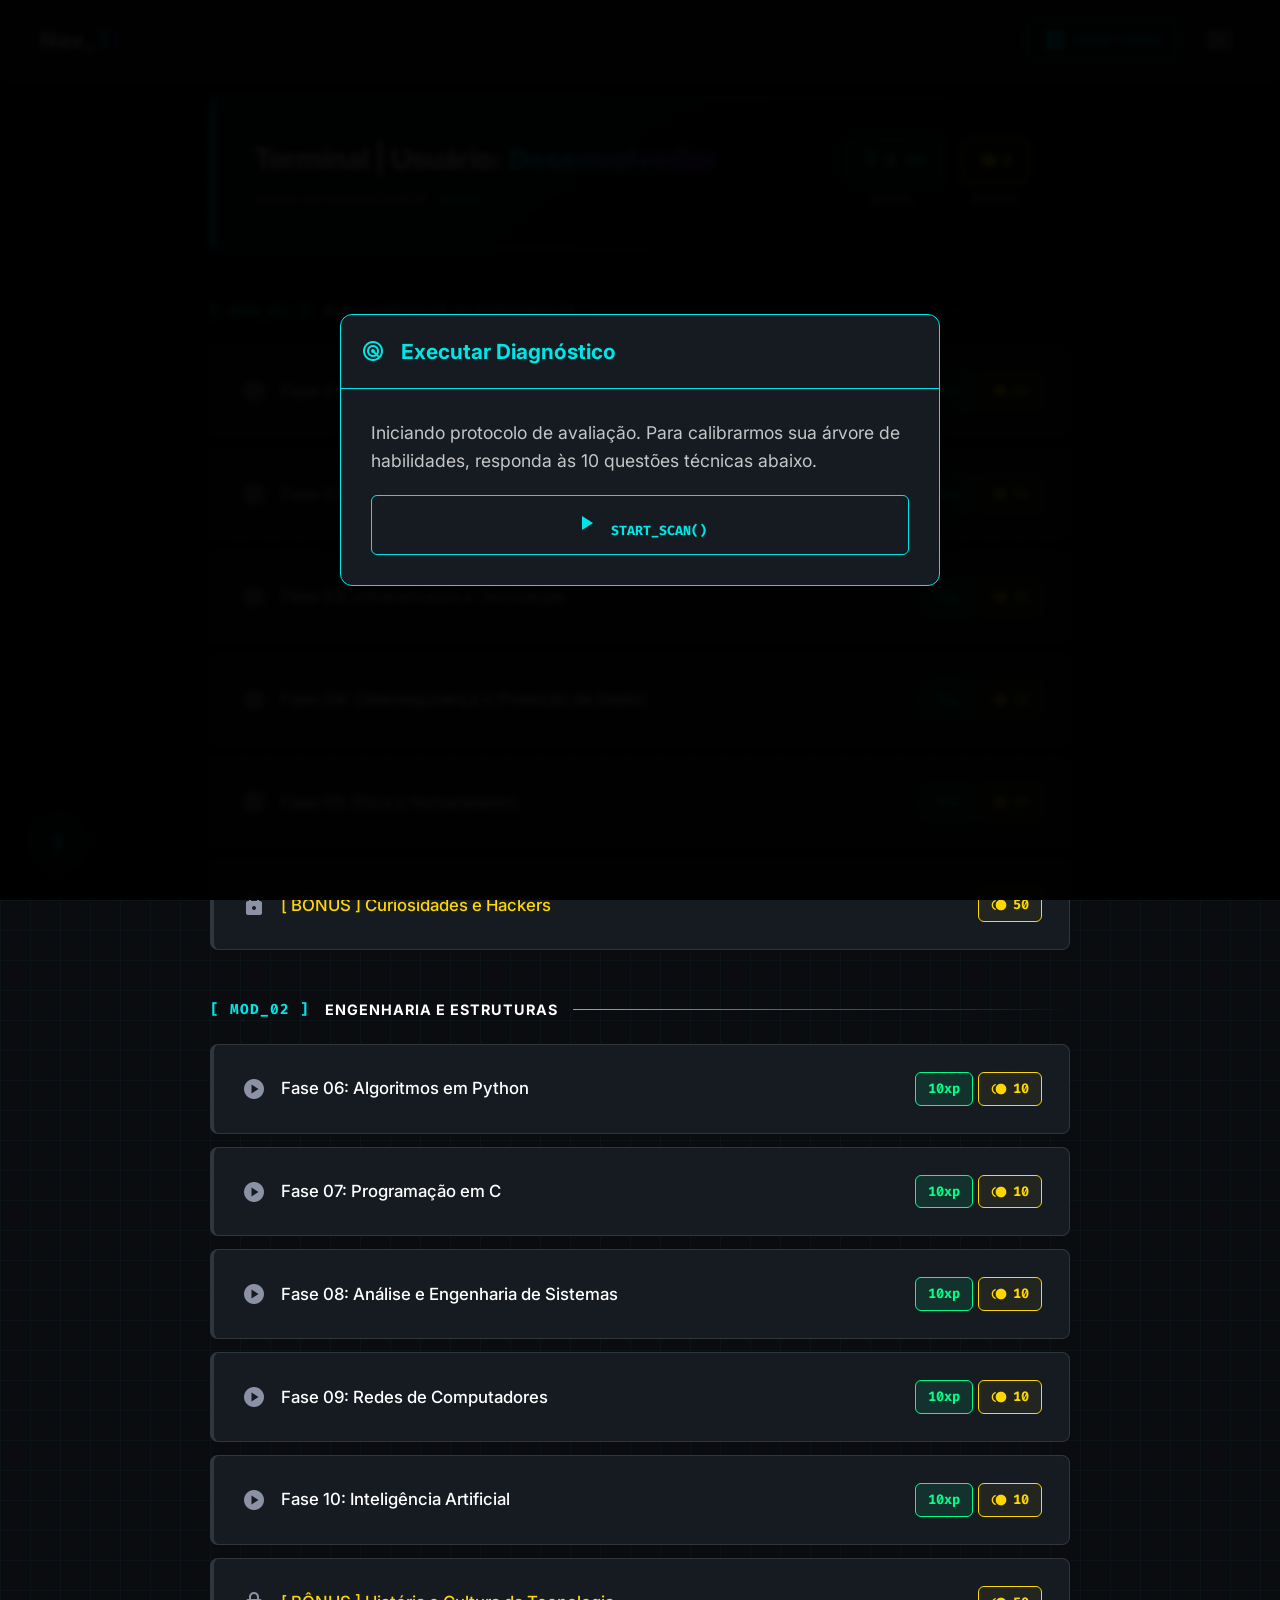
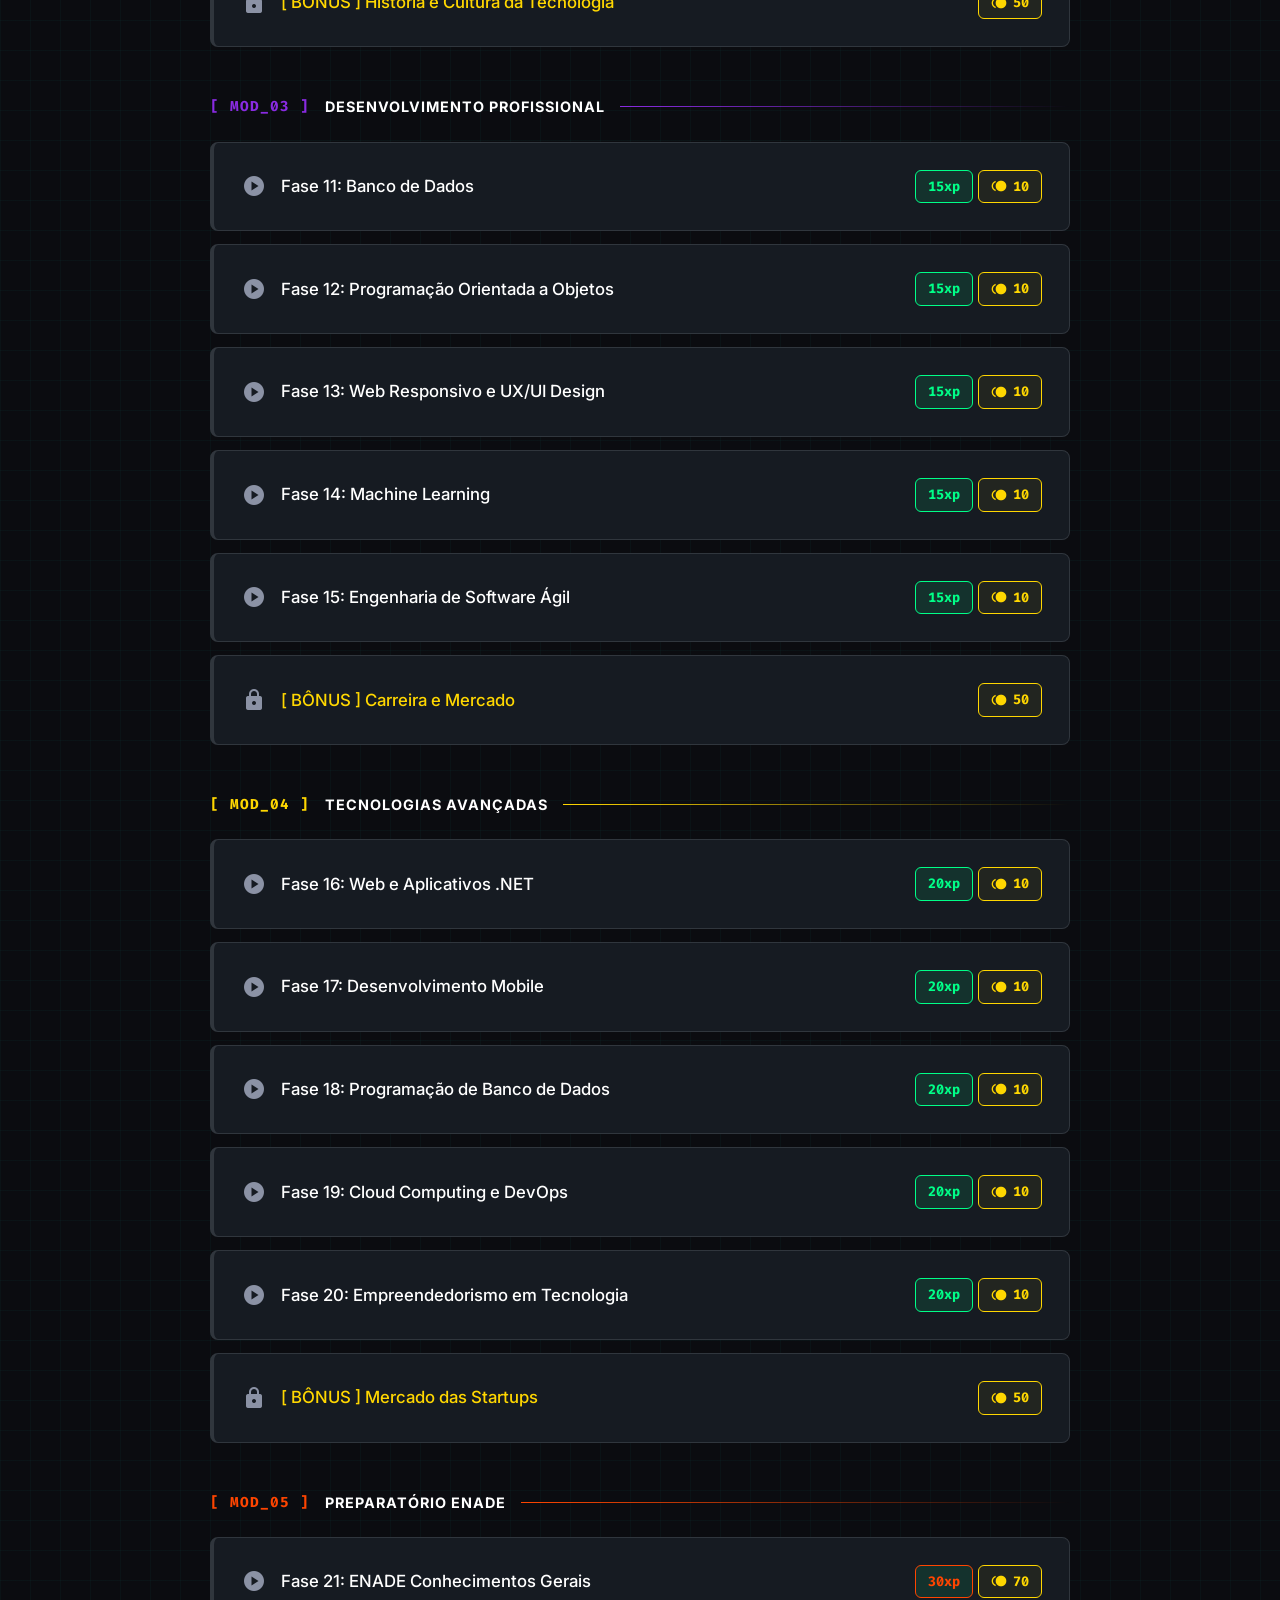
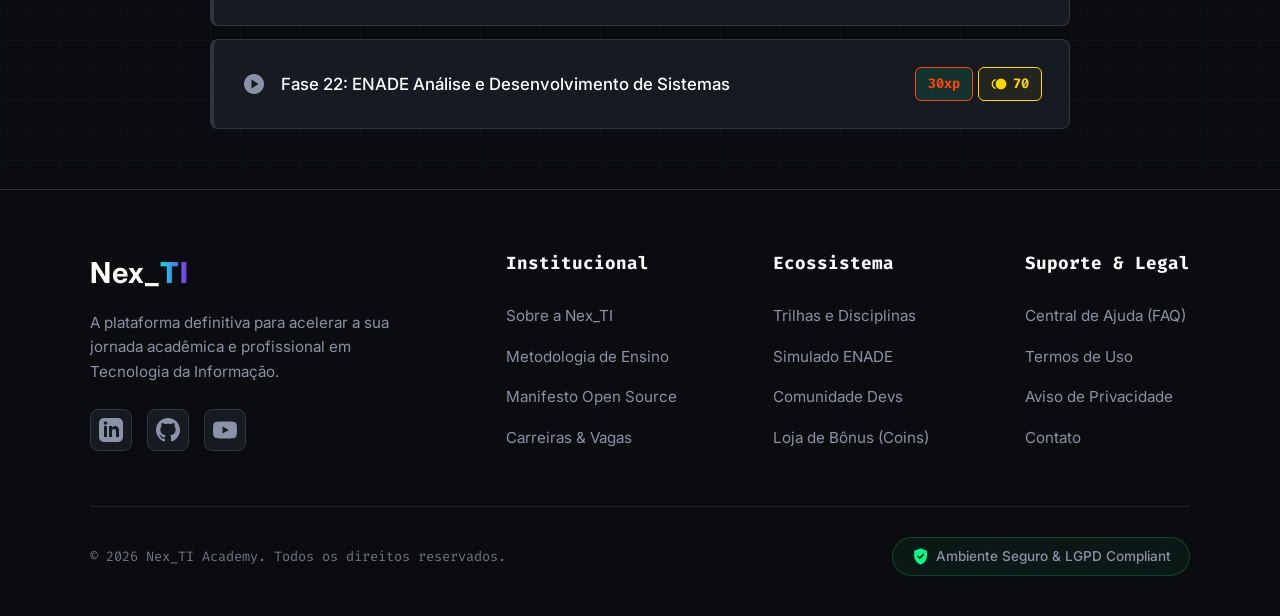
==== pages/dashboard/index.html @ da38afb9 "ui: substituir ícones genéricos por SVGs das marcas no rodapé" ====
<!DOCTYPE html>
<html lang="pt-BR">
<head>
    <meta charset="UTF-8">
    <meta name="viewport" content="width=device-width, initial-scale=1.0">
    <title>Nex_TI</title>
    
    <link rel="icon" type="image/svg+xml" href="data:image/svg+xml,<svg xmlns='http://www.w3.org/2000/svg' viewBox='0 0 24 24' fill='%2300e6e6'><path d='M9.4 16.6L4.8 12l4.6-4.6L8 6l-6 6 6 6 1.4-1.4zm5.2 0l4.6-4.6-4.6-4.6L16 6l6 6-6 6-1.4-1.4z'/></svg>">
    
    <link rel="preconnect" href="https://fonts.googleapis.com">
    <link rel="preconnect" href="https://fonts.gstatic.com" crossorigin>
    <link href="https://fonts.googleapis.com/css2?family=Fira+Code:wght@400;600&family=Inter:wght@400;500;700&display=swap" rel="stylesheet">
    <link href="https://fonts.googleapis.com/css2?family=Material+Symbols+Outlined:opsz,wght,FILL,GRAD@24,400,0,0" rel="stylesheet" />
    
    <link rel="stylesheet" href="../../assets/css/global.css">
    <link rel="stylesheet" href="style.css?v=8">
</head>
<body>

    <header role="banner">
        <div class="logo tech-font" onclick="window.scrollTo({top: 0, behavior: 'smooth'});" style="cursor: pointer;">
            <span style="color: #fff;">Nex_</span><span class="tech-text">TI</span>
        </div>
        <div class="header-right">
            <button class="btn-action tech-font flex-align" onclick="abrirModal('modalCriacao')">
                <span class="material-symbols-outlined">add_box</span> Criar Carta
            </button>
            <div class="hamburger-menu">
                <button class="hamburger-btn flex-align" onclick="toggleMenu()">
                    <span class="material-symbols-outlined" style="font-size: 2rem;">menu</span>
                </button>
                <div class="dropdown-content" id="dropdownMenu">
                    <div class="dropdown-header">
                        <div class="avatar tech-font flex-align">
                            <span class="material-symbols-outlined">terminal</span>
                        </div>
                        <div>
                            <div style="color: #fff; font-weight: bold;" id="menu-user-name">Aluno</div>
                            <div style="color: var(--alura-cyan); font-size: 0.8rem;" class="tech-font" id="menu-user-level">Rank: Pendente</div>
                        </div>
                    </div>
                    <a class="dropdown-item flex-align" onclick="refazerDiagnostico()">
                        <span class="material-symbols-outlined">radar</span> Refazer Diagnóstico
                    </a>
                    <a class="dropdown-item flex-align" onclick="mostrarProgresso()">
                        <span class="material-symbols-outlined">monitoring</span> Minhas Estatísticas
                    </a>
                    <a class="dropdown-item danger flex-align" onclick="resetarProgresso()">
                        <span class="material-symbols-outlined">warning</span> Formatar Sistema
                    </a>
                    <div class="dropdown-item mobile-a11y" style="cursor: default; flex-direction: column; align-items: flex-start; gap: 10px;">
                        <span class="flex-align" style="color: var(--alura-cyan); font-weight: bold;">
                            <span class="material-symbols-outlined">accessibility_new</span> Acessibilidade
                        </span>
                        <div style="display: flex; gap: 5px; width: 100%;">
                            <button class="btn-action tech-font flex-align-center" onclick="mudarZoom(-1)" style="flex: 1; padding: 6px;">A-</button>
                            <button class="btn-action tech-font flex-align-center" onclick="mudarZoom(1)" style="flex: 1; padding: 6px;">A+</button>
                            <button class="btn-action tech-font flex-align-center" onclick="toggleAltoContraste()" style="flex: 1; padding: 6px;" title="Alto Contraste">
                                <span class="material-symbols-outlined" style="font-size: 1.2rem;">contrast</span>
                            </button>
                        </div>
                    </div>
                    <a class="dropdown-item flex-align" onclick="deslogar()">
                        <span class="material-symbols-outlined">logout</span> Logout
                    </a>
                </div>
            </div>
        </div>
    </header>

    <main class="container" role="main" aria-label="Dashboard Principal">
        
        <section class="dashboard-header" aria-labelledby="header-user-name">
            <div class="welcome-text">
                <h1>Terminal | Usuário: <span class="tech-text" id="header-user-name">Aluno</span></h1>
                <p>Status da missão ENADE: <span style="color: var(--alura-green);">Online</span></p>
            </div>
            <div class="xp-wrapper" style="display: flex; gap: 20px; align-items: center;">
                <div style="display: flex; flex-direction: column; align-items: center;">
                    <span class="xp-badge tech-font flex-align" id="xp-display" style="font-size: 1rem; padding: 8px 15px; margin: 0;">
                        <span class="material-symbols-outlined" style="font-size: 1.2rem;">military_tech</span> 0 XP
                    </span>
                    <span style="font-size: 0.75rem; letter-spacing: 1.5px; margin-top: 6px; color: #8b92a5; font-weight: bold; text-transform: uppercase;">Nível</span>
                </div>
                <div style="display: flex; flex-direction: column; align-items: center;">
                    <span class="xp-badge tech-font flex-align" id="coin-display" style="font-size: 1rem; padding: 8px 15px; margin: 0; border-color: #ffd700; color: #ffd700; background-color: rgba(255, 215, 0, 0.05);">
                        <span class="material-symbols-outlined" style="font-size: 1.2rem;">toll</span> 0
                    </span>
                    <span style="font-size: 0.75rem; letter-spacing: 1.5px; margin-top: 6px; color: #8b92a5; font-weight: bold; text-transform: uppercase;">Coins</span>
                </div>
            </div>
        </section>

        <div class="main-content">
            <nav class="left-panel" aria-label="Trilhas de Aprendizagem">
                
                <div class="dia-header mod-01"><span class="tech-font">[ Mod_01 ]</span> Fundamentos Algorítmicos<div class="dia-line"></div></div>
                <div class="aula-item" id="menu-fase1" onclick="carregarAula('fase1', 'Lógica com Python', this)"><span class="icon-status material-symbols-outlined">check_circle</span><span class="aula-title">Fase 01: Lógica com Python</span><div style="display: flex; gap: 5px; margin-left: auto;"><span class="xp-badge tech-font">5xp</span><span class="xp-badge tech-font flex-align" style="border-color: #ffd700; color: #ffd700; background: rgba(255, 215, 0, 0.05);"><span class="material-symbols-outlined" style="font-size: 1rem;">toll</span> 10</span></div></div>
                <div class="aula-item" id="menu-fase2" onclick="carregarAula('fase2', 'Matemática e Estatística', this)"><span class="icon-status material-symbols-outlined">play_circle</span><span class="aula-title">Fase 02: Matemática e Estatística</span><div style="display: flex; gap: 5px; margin-left: auto;"><span class="xp-badge tech-font">5xp</span><span class="xp-badge tech-font flex-align" style="border-color: #ffd700; color: #ffd700; background: rgba(255, 215, 0, 0.05);"><span class="material-symbols-outlined" style="font-size: 1rem;">toll</span> 10</span></div></div>
                <div class="aula-item" id="menu-fase3" onclick="carregarAula('fase3', 'Infraestrutura e Tecnologia da Informação', this)"><span class="icon-status material-symbols-outlined">play_circle</span><span class="aula-title">Fase 03: Infraestrutura e Tecnologia</span><div style="display: flex; gap: 5px; margin-left: auto;"><span class="xp-badge tech-font">5xp</span><span class="xp-badge tech-font flex-align" style="border-color: #ffd700; color: #ffd700; background: rgba(255, 215, 0, 0.05);"><span class="material-symbols-outlined" style="font-size: 1rem;">toll</span> 10</span></div></div>
                <div class="aula-item" id="menu-fase4" onclick="carregarAula('fase4', 'Cibersegurança e Proteção de Dados', this)"><span class="icon-status material-symbols-outlined">play_circle</span><span class="aula-title">Fase 04: Cibersegurança e Proteção de Dados</span><div style="display: flex; gap: 5px; margin-left: auto;"><span class="xp-badge tech-font">5xp</span><span class="xp-badge tech-font flex-align" style="border-color: #ffd700; color: #ffd700; background: rgba(255, 215, 0, 0.05);"><span class="material-symbols-outlined" style="font-size: 1rem;">toll</span> 10</span></div></div>
                <div class="aula-item" id="menu-fase5" onclick="carregarAula('fase5', 'Ética e Humanidades', this)"><span class="icon-status material-symbols-outlined">play_circle</span><span class="aula-title">Fase 05: Ética e Humanidades</span><div style="display: flex; gap: 5px; margin-left: auto;"><span class="xp-badge tech-font">5xp</span><span class="xp-badge tech-font flex-align" style="border-color: #ffd700; color: #ffd700; background: rgba(255, 215, 0, 0.05);"><span class="material-symbols-outlined" style="font-size: 1rem;">toll</span> 10</span></div></div>
                <div class="aula-item" id="menu-bonus1" onclick="tentarAbrirBonus('bonus1', 50, 'Curiosidades e Hackers', this)"><span class="icon-status material-symbols-outlined" id="icon-bonus1">lock</span><span class="aula-title" style="color: #ffd700;">[ BÔNUS ] Curiosidades e Hackers</span><div style="margin-left: auto;"><span class="xp-badge tech-font flex-align" id="price-bonus1" style="border-color: #ffd700; color: #ffd700; background: rgba(255, 215, 0, 0.05);"><span class="material-symbols-outlined" style="font-size: 1rem;">toll</span> 50</span></div></div>

                <div class="dia-header mod-02"><span class="tech-font">[ Mod_02 ]</span> Engenharia e Estruturas<div class="dia-line"></div></div>
                <div class="aula-item" id="menu-fase6" onclick="carregarAula('fase6', 'Algoritmos em Python', this)"><span class="icon-status material-symbols-outlined">play_circle</span><span class="aula-title">Fase 06: Algoritmos em Python</span><div style="display: flex; gap: 5px; margin-left: auto;"><span class="xp-badge tech-font">10xp</span><span class="xp-badge tech-font flex-align" style="border-color: #ffd700; color: #ffd700; background: rgba(255, 215, 0, 0.05);"><span class="material-symbols-outlined" style="font-size: 1rem;">toll</span> 10</span></div></div>
                <div class="aula-item" id="menu-fase7" onclick="carregarAula('fase7', 'Programação em C', this)"><span class="icon-status material-symbols-outlined">play_circle</span><span class="aula-title">Fase 07: Programação em C</span><div style="display: flex; gap: 5px; margin-left: auto;"><span class="xp-badge tech-font">10xp</span><span class="xp-badge tech-font flex-align" style="border-color: #ffd700; color: #ffd700; background: rgba(255, 215, 0, 0.05);"><span class="material-symbols-outlined" style="font-size: 1rem;">toll</span> 10</span></div></div>
                <div class="aula-item" id="menu-fase8" onclick="carregarAula('fase8', 'Análise e Engenharia de Sistemas', this)"><span class="icon-status material-symbols-outlined">play_circle</span><span class="aula-title">Fase 08: Análise e Engenharia de Sistemas</span><div style="display: flex; gap: 5px; margin-left: auto;"><span class="xp-badge tech-font">10xp</span><span class="xp-badge tech-font flex-align" style="border-color: #ffd700; color: #ffd700; background: rgba(255, 215, 0, 0.05);"><span class="material-symbols-outlined" style="font-size: 1rem;">toll</span> 10</span></div></div>
                <div class="aula-item" id="menu-fase9" onclick="carregarAula('fase9', 'Redes e Sistemas Distribuídos', this)"><span class="icon-status material-symbols-outlined">play_circle</span><span class="aula-title">Fase 09: Redes de Computadores</span><div style="display: flex; gap: 5px; margin-left: auto;"><span class="xp-badge tech-font">10xp</span><span class="xp-badge tech-font flex-align" style="border-color: #ffd700; color: #ffd700; background: rgba(255, 215, 0, 0.05);"><span class="material-symbols-outlined" style="font-size: 1rem;">toll</span> 10</span></div></div>
                <div class="aula-item" id="menu-fase10" onclick="carregarAula('fase10', 'Inteligência Artificial', this)"><span class="icon-status material-symbols-outlined">play_circle</span><span class="aula-title">Fase 10: Inteligência Artificial</span><div style="display: flex; gap: 5px; margin-left: auto;"><span class="xp-badge tech-font">10xp</span><span class="xp-badge tech-font flex-align" style="border-color: #ffd700; color: #ffd700; background: rgba(255, 215, 0, 0.05);"><span class="material-symbols-outlined" style="font-size: 1rem;">toll</span> 10</span></div></div>
                <div class="aula-item" id="menu-bonus2" onclick="tentarAbrirBonus('bonus2', 50, 'História e Cultura da Tecnologia', this)"><span class="icon-status material-symbols-outlined" id="icon-bonus2">lock</span><span class="aula-title" style="color: #ffd700;">[ BÔNUS ] História e Cultura da Tecnologia</span><div style="margin-left: auto;"><span class="xp-badge tech-font flex-align" id="price-bonus2" style="border-color: #ffd700; color: #ffd700; background: rgba(255, 215, 0, 0.05);"><span class="material-symbols-outlined" style="font-size: 1rem;">toll</span> 50</span></div></div>

                <div class="dia-header mod-03"><span class="tech-font">[ Mod_03 ]</span> Desenvolvimento Profissional<div class="dia-line"></div></div>
                <div class="aula-item" id="menu-fase11" onclick="carregarAula('fase11', 'Banco de Dados e NoSQL', this)"><span class="icon-status material-symbols-outlined">play_circle</span><span class="aula-title">Fase 11: Banco de Dados</span><div style="display: flex; gap: 5px; margin-left: auto;"><span class="xp-badge tech-font">15xp</span><span class="xp-badge tech-font flex-align" style="border-color: #ffd700; color: #ffd700; background: rgba(255, 215, 0, 0.05);"><span class="material-symbols-outlined" style="font-size: 1rem;">toll</span> 10</span></div></div>
                <div class="aula-item" id="menu-fase12" onclick="carregarAula('fase12', 'Programação Orientada a Objetos com C#', this)"><span class="icon-status material-symbols-outlined">play_circle</span><span class="aula-title">Fase 12: Programação Orientada a Objetos</span><div style="display: flex; gap: 5px; margin-left: auto;"><span class="xp-badge tech-font">15xp</span><span class="xp-badge tech-font flex-align" style="border-color: #ffd700; color: #ffd700; background: rgba(255, 215, 0, 0.05);"><span class="material-symbols-outlined" style="font-size: 1rem;">toll</span> 10</span></div></div>
                <div class="aula-item" id="menu-fase13" onclick="carregarAula('fase13', 'Web Responsivo e UX/UI Design', this)"><span class="icon-status material-symbols-outlined">play_circle</span><span class="aula-title">Fase 13: Web Responsivo e UX/UI Design</span><div style="display: flex; gap: 5px; margin-left: auto;"><span class="xp-badge tech-font">15xp</span><span class="xp-badge tech-font flex-align" style="border-color: #ffd700; color: #ffd700; background: rgba(255, 215, 0, 0.05);"><span class="material-symbols-outlined" style="font-size: 1rem;">toll</span> 10</span></div></div>
                <div class="aula-item" id="menu-fase14" onclick="carregarAula('fase14', 'Aprendizado de Máquina (Machine Learning)', this)"><span class="icon-status material-symbols-outlined">play_circle</span><span class="aula-title">Fase 14: Machine Learning</span><div style="display: flex; gap: 5px; margin-left: auto;"><span class="xp-badge tech-font">15xp</span><span class="xp-badge tech-font flex-align" style="border-color: #ffd700; color: #ffd700; background: rgba(255, 215, 0, 0.05);"><span class="material-symbols-outlined" style="font-size: 1rem;">toll</span> 10</span></div></div>
                <div class="aula-item" id="menu-fase15" onclick="carregarAula('fase15', 'Engenharia de Software Ágil', this)"><span class="icon-status material-symbols-outlined">play_circle</span><span class="aula-title">Fase 15: Engenharia de Software Ágil</span><div style="display: flex; gap: 5px; margin-left: auto;"><span class="xp-badge tech-font">15xp</span><span class="xp-badge tech-font flex-align" style="border-color: #ffd700; color: #ffd700; background: rgba(255, 215, 0, 0.05);"><span class="material-symbols-outlined" style="font-size: 1rem;">toll</span> 10</span></div></div>
                <div class="aula-item" id="menu-bonus3" onclick="tentarAbrirBonus('bonus3', 50, 'Carreira e Mercado', this)"><span class="icon-status material-symbols-outlined" id="icon-bonus3">lock</span><span class="aula-title" style="color: #ffd700;">[ BÔNUS ] Carreira e Mercado</span><div style="margin-left: auto;"><span class="xp-badge tech-font flex-align" id="price-bonus3" style="border-color: #ffd700; color: #ffd700; background: rgba(255, 215, 0, 0.05);"><span class="material-symbols-outlined" style="font-size: 1rem;">toll</span> 50</span></div></div>

                <div class="dia-header mod-04"><span class="tech-font">[ Mod_04 ]</span> Tecnologias Avançadas<div class="dia-line"></div></div>
                <div class="aula-item" id="menu-fase16" onclick="carregarAula('fase16', 'Web e Aplicativos com .NET', this)"><span class="icon-status material-symbols-outlined">play_circle</span><span class="aula-title">Fase 16: Web e Aplicativos .NET</span><div style="display: flex; gap: 5px; margin-left: auto;"><span class="xp-badge tech-font">20xp</span><span class="xp-badge tech-font flex-align" style="border-color: #ffd700; color: #ffd700; background: rgba(255, 215, 0, 0.05);"><span class="material-symbols-outlined" style="font-size: 1rem;">toll</span> 10</span></div></div>
                <div class="aula-item" id="menu-fase17" onclick="carregarAula('fase17', 'Desenvolvimento Mobile', this)"><span class="icon-status material-symbols-outlined">play_circle</span><span class="aula-title">Fase 17: Desenvolvimento Mobile</span><div style="display: flex; gap: 5px; margin-left: auto;"><span class="xp-badge tech-font">20xp</span><span class="xp-badge tech-font flex-align" style="border-color: #ffd700; color: #ffd700; background: rgba(255, 215, 0, 0.05);"><span class="material-symbols-outlined" style="font-size: 1rem;">toll</span> 10</span></div></div>
                <div class="aula-item" id="menu-fase18" onclick="carregarAula('fase18', 'Programação de Banco de Dados', this)"><span class="icon-status material-symbols-outlined">play_circle</span><span class="aula-title">Fase 18: Programação de Banco de Dados</span><div style="display: flex; gap: 5px; margin-left: auto;"><span class="xp-badge tech-font">20xp</span><span class="xp-badge tech-font flex-align" style="border-color: #ffd700; color: #ffd700; background: rgba(255, 215, 0, 0.05);"><span class="material-symbols-outlined" style="font-size: 1rem;">toll</span> 10</span></div></div>
                <div class="aula-item" id="menu-fase19" onclick="carregarAula('fase19', 'Cloud Computing e DevOps', this)"><span class="icon-status material-symbols-outlined">play_circle</span><span class="aula-title">Fase 19: Cloud Computing e DevOps</span><div style="display: flex; gap: 5px; margin-left: auto;"><span class="xp-badge tech-font">20xp</span><span class="xp-badge tech-font flex-align" style="border-color: #ffd700; color: #ffd700; background: rgba(255, 215, 0, 0.05);"><span class="material-symbols-outlined" style="font-size: 1rem;">toll</span> 10</span></div></div>
                <div class="aula-item" id="menu-fase20" onclick="carregarAula('fase20', 'Empreendedorismo em Tecnologia', this)"><span class="icon-status material-symbols-outlined">play_circle</span><span class="aula-title">Fase 20: Empreendedorismo em Tecnologia</span><div style="display: flex; gap: 5px; margin-left: auto;"><span class="xp-badge tech-font">20xp</span><span class="xp-badge tech-font flex-align" style="border-color: #ffd700; color: #ffd700; background: rgba(255, 215, 0, 0.05);"><span class="material-symbols-outlined" style="font-size: 1rem;">toll</span> 10</span></div></div>
                <div class="aula-item" id="menu-bonus4" onclick="tentarAbrirBonus('bonus4', 50, 'Mercado das Startups', this)"><span class="icon-status material-symbols-outlined" id="icon-bonus4">lock</span><span class="aula-title" style="color: #ffd700;">[ BÔNUS ] Mercado das Startups</span><div style="margin-left: auto;"><span class="xp-badge tech-font flex-align" id="price-bonus4" style="border-color: #ffd700; color: #ffd700; background: rgba(255, 215, 0, 0.05);"><span class="material-symbols-outlined" style="font-size: 1rem;">toll</span> 50</span></div></div>

                <div class="dia-header mod-05"><span class="tech-font">[ Mod_05 ]</span> Preparatório ENADE<div class="dia-line"></div></div>
                <div class="aula-item" id="menu-fase21" onclick="carregarAula('fase21', 'ENADE: Conhecimentos Gerais e Negócios', this)">
                    <span class="icon-status material-symbols-outlined">play_circle</span><span class="aula-title">Fase 21: ENADE Conhecimentos Gerais</span>
                    <div style="display: flex; gap: 5px; margin-left: auto;"><span class="xp-badge tech-font" style="border-color: #ff4500; color: #ff4500;">30xp</span><span class="xp-badge tech-font flex-align" style="border-color: #ffd700; color: #ffd700; background: rgba(255, 215, 0, 0.05);"><span class="material-symbols-outlined" style="font-size: 1rem;">toll</span> 70</span></div>
                </div>
                <div class="aula-item" id="menu-fase22" onclick="carregarAula('fase22', 'ENADE: Específicos de Análise e Desenvolvimento de Sistemas', this)">
                    <span class="icon-status material-symbols-outlined">play_circle</span><span class="aula-title">Fase 22: ENADE Análise e Desenvolvimento de Sistemas</span>
                    <div style="display: flex; gap: 5px; margin-left: auto;"><span class="xp-badge tech-font" style="border-color: #ff4500; color: #ff4500;">30xp</span><span class="xp-badge tech-font flex-align" style="border-color: #ffd700; color: #ffd700; background: rgba(255, 215, 0, 0.05);"><span class="material-symbols-outlined" style="font-size: 1rem;">toll</span> 70</span></div>
                </div>

            </nav> 
            
            <article id="right-panel" aria-live="polite" aria-atomic="true">
                <div class="painel-header">
                    <div id="titulo-aula">Running Script...</div>
                    <div id="contador-cartas" class="tech-font">Item 1/X</div>
                </div>

                <div class="card-container" onclick="virarCarta()">
                    <div class="card-inner" id="meuCard">
                        <div class="carta-frente">
                            <div class="carta-texto" id="texto-frente">Texto Frente</div>
                            <div class="carta-dica tech-font" id="dica-frente">Aperte [ESPAÇO] para debugar</div>
                        </div>
                        <div class="carta-verso">
                            <div class="carta-texto" id="texto-verso">Texto Verso</div>
                            <div class="carta-dica tech-font" id="dica-verso">Dica extra aqui</div>
                        </div>
                    </div>
                </div>

                <div class="game-controls" id="botoes-jogo">
                    <button class="btn-jogo btn-erro tech-font flex-align-center" onclick="processarResposta('errei')">
                        <span class="material-symbols-outlined" style="margin-right:5px;">close</span> ERRO
                    </button>
                    <button class="btn-jogo btn-acerto tech-font flex-align-center" onclick="processarResposta('acertei')">
                        <span class="material-symbols-outlined" style="margin-right:5px;">check</span> SUCESSO
                    </button>
                </div>
                
                <button class="btn-action btn-proxima tech-font flex-align-center" id="botao-proxima" style="display: none;" onclick="irParaProximaAula()">
                    <span class="material-symbols-outlined" style="margin-right:5px;">keyboard_double_arrow_right</span> CONCLUIR_ROTINA()
                </button>
            </article>
        </div> 
    </main>

    <div class="modal-overlay" id="modalCriacao">
        <div class="modal-content">
            <div class="modal-header">
                <h2 class="flex-align"><span class="material-symbols-outlined" style="margin-right:10px;">add_box</span> Criar Flashcard</h2>
                <button class="btn-close flex-align" onclick="fecharModal('modalCriacao')"><span class="material-symbols-outlined">close</span></button>
            </div>
            <div class="modal-body">
                <div class="input-group">
                    <label>Disciplina de Destino</label>
                    <select id="nova-fase" style="cursor: pointer;">
                        <option value="fase1">Fase 01: Lógica com Python</option>
                        <option value="fase2">Fase 02: Matemática e Estatística</option>
                        <option value="fase3">Fase 03: Infraestrutura e Tecnologia</option>
                        <option value="fase4">Fase 04: Cibersegurança e Proteção de Dados</option>
                        <option value="fase5">Fase 05: Ética e Humanidades</option>
                        <option value="bonus1">BÔNUS 1: Curiosidades e Hackers</option>
                        <option value="fase6">Fase 06: Algoritmos em Python</option>
                        <option value="fase7">Fase 07: Programação em C</option>
                        <option value="fase8">Fase 08: Análise e Engenharia de Sistemas</option>
                        <option value="fase9">Fase 09: Redes de Computadores</option>
                        <option value="fase10">Fase 10: Inteligência Artificial</option>
                        <option value="bonus2">BÔNUS 2: História e Cultura da Tecnologia</option>
                        <option value="fase11">Fase 11: Banco de Dados</option>
                        <option value="fase12">Fase 12: Programação Orientada a Objetos com C#</option>
                        <option value="fase13">Fase 13: Web Responsivo e UX/UI Design</option>
                        <option value="fase14">Fase 14: Machine Learning</option>
                        <option value="fase15">Fase 15: Engenharia de Software Ágil</option>
                        <option value="bonus3">BÔNUS 3: Carreira e Mercado</option>
                        <option value="fase16">Fase 16: Web e Aplicativos .NET</option>
                        <option value="fase17">Fase 17: Desenvolvimento Mobile</option>
                        <option value="fase18">Fase 18: Programação de Banco de Dados</option>
                        <option value="fase19">Fase 19: Cloud Computing e DevOps</option>
                        <option value="fase20">Fase 20: Empreendedorismo em Tecnologia</option>
                        <option value="bonus4">BÔNUS 4: Mercado das Startups</option>
                        <option value="fase21">Fase 21: ENADE Conhecimentos Gerais</option>
                        <option value="fase22">Fase 22: ENADE Análise e Desenvolvimento de Sistemas</option>
                    </select>
                </div>
                <div class="input-group">
                    <label>Frente da Carta (Pergunta/Termo)</label>
                    <textarea id="nova-frente" rows="2" placeholder="Ex: O que é..."></textarea>
                </div>
                <div class="input-group">
                    <label>Verso da Carta (Resposta/Explicação)</label>
                    <textarea id="nova-verso" rows="3" placeholder="Ex: É um sistema..."></textarea>
                </div>
                <div class="input-group">
                    <label>Dica (Opcional)</label>
                    <input type="text" id="nova-dica" placeholder="Ex: Lembre-se da regra X">
                </div>
                <button class="btn-action btn-right tech-font flex-align" onclick="salvarFlashcard()">
                    <span class="material-symbols-outlined" style="margin-right: 5px;">save</span> Salvar_Dado()
                </button>
            </div>
        </div>
    </div>

    <div class="modal-overlay" id="modalProgresso">
        <div class="modal-content">
            <div class="modal-header">
                <h2 class="flex-align"><span class="material-symbols-outlined" style="margin-right:10px;">monitoring</span> Seu Histórico Acadêmico</h2>
                <button class="btn-close flex-align" onclick="fecharModal('modalProgresso')"><span class="material-symbols-outlined">close</span></button>
            </div>
            <div class="modal-body" id="progresso-body">
            </div>
        </div>
    </div>

    <div class="modal-overlay" id="modalNivelamento" style="background: rgba(0,0,0,0.95);">
        <div class="modal-content" style="max-width: 600px; border-color: var(--alura-cyan);">
            <div class="modal-header" style="border-bottom-color: var(--alura-cyan);">
                <h2 style="color: var(--alura-cyan);" class="flex-align"><span class="material-symbols-outlined" style="margin-right:10px;">radar</span> Executar Diagnóstico</h2>
            </div>
            <div class="modal-body" id="nivelamento-body">
                <p style="color: #c5c6c7; font-size: 1.1rem; margin-bottom: 20px;">
                    Iniciando protocolo de avaliação. Para calibrarmos sua árvore de habilidades, responda às 10 questões técnicas abaixo.
                </p>
                <button class="btn-action btn-right tech-font flex-align-center" style="width: 100%; padding: 15px; justify-content: center;" onclick="iniciarQuizNivelamento()">
                    <span class="material-symbols-outlined" style="margin-right:5px;">play_arrow</span> START_SCAN()
                </button>
            </div>
        </div>
    </div>

    <footer class="main-footer">
        <div class="footer-content">
            <div class="footer-brand">
                <div class="logo tech-font">
                    <span style="color: #fff;">Nex_</span><span class="tech-text">TI</span>
                </div>
                <p class="footer-desc">A plataforma definitiva para acelerar a sua jornada acadêmica e profissional em Tecnologia da Informação.</p>
                <div class="social-icons">
                    <a href="#" onclick="emDesenvolvimento(event)" class="social-link" title="LinkedIn">
                        <svg viewBox="0 0 24 24" width="24" height="24" fill="currentColor"><path d="M19 0h-14c-2.761 0-5 2.239-5 5v14c0 2.761 2.239 5 5 5h14c2.762 0 5-2.239 5-5v-14c0-2.761-2.238-5-5-5zm-11 19h-3v-11h3v11zm-1.5-12.268c-.966 0-1.75-.79-1.75-1.764s.784-1.764 1.75-1.764 1.75.79 1.75 1.764-.783 1.764-1.75 1.764zm13.5 12.268h-3v-5.604c0-3.368-4-3.113-4 0v5.604h-3v-11h3v1.765c1.396-2.586 7-2.777 7 2.476v6.759z"/></svg>
                    </a>
                    
                    <a href="https://github.com/MayconDIS/PIM_III" target="_blank" rel="noopener noreferrer" class="social-link" title="GitHub">
                        <svg viewBox="0 0 24 24" width="24" height="24" fill="currentColor"><path d="M12 0c-6.626 0-12 5.373-12 12 0 5.302 3.438 9.8 8.207 11.387.599.111.793-.261.793-.577v-2.234c-3.338.726-4.033-1.416-4.033-1.416-.546-1.387-1.333-1.756-1.333-1.756-1.089-.745.083-.729.083-.729 1.205.084 1.839 1.237 1.839 1.237 1.07 1.834 2.807 1.304 3.492.997.107-.775.418-1.305.762-1.604-2.665-.305-5.467-1.334-5.467-5.931 0-1.311.469-2.381 1.236-3.221-.124-.303-.535-1.524.117-3.176 0 0 1.008-.322 3.301 1.23.957-.266 1.983-.399 3.003-.404 1.02.005 2.047.138 3.006.404 2.291-1.552 3.297-1.23 3.297-1.23.653 1.653.242 2.874.118 3.176.77.84 1.235 1.911 1.235 3.221 0 4.609-2.807 5.624-5.479 5.921.43.372.823 1.102.823 2.222v3.293c0 .319.192.694.801.576 4.765-1.589 8.199-6.086 8.199-11.386 0-6.627-5.373-12-12-12z"/></svg>
                    </a>
                    
                    <a href="#" onclick="emDesenvolvimento(event)" class="social-link" title="YouTube">
                        <svg viewBox="0 0 24 24" width="24" height="24" fill="currentColor"><path d="M23.498 6.186a3.016 3.016 0 0 0-2.122-2.136C19.505 3.545 12 3.545 12 3.545s-7.505 0-9.377.505A3.017 3.017 0 0 0 .502 6.186C0 8.07 0 12 0 12s0 3.93.502 5.814a3.016 3.016 0 0 0 2.122 2.136c1.871.505 9.376.505 9.376.505s7.505 0 9.377-.505a3.015 3.015 0 0 0 2.122-2.136C24 15.93 24 12 24 12s0-3.93-.502-5.814zM9.545 15.568V8.432L15.818 12l-6.273 3.568z"/></svg>
                    </a>
                </div>
            </div>

            <div class="footer-links">
                <h3 class="footer-title tech-font">Institucional</h3>
                <ul>
                    <li><a href="#" onclick="emDesenvolvimento(event)">Sobre a Nex_TI</a></li>
                    <li><a href="#" onclick="emDesenvolvimento(event)">Metodologia de Ensino</a></li>
                    <li><a href="#" onclick="emDesenvolvimento(event)">Manifesto Open Source</a></li>
                    <li><a href="#" onclick="emDesenvolvimento(event)">Carreiras & Vagas</a></li>
                </ul>
            </div>

            <div class="footer-links">
                <h3 class="footer-title tech-font">Ecossistema</h3>
                <ul>
                    <li><a href="#" onclick="emDesenvolvimento(event)">Trilhas e Disciplinas</a></li>
                    <li><a href="#" onclick="emDesenvolvimento(event)">Simulado ENADE</a></li>
                    <li><a href="#" onclick="emDesenvolvimento(event)">Comunidade Devs</a></li>
                    <li><a href="#" onclick="emDesenvolvimento(event)">Loja de Bônus (Coins)</a></li>
                </ul>
            </div>

            <div class="footer-links">
                <h3 class="footer-title tech-font">Suporte & Legal</h3>
                <ul>
                    <li><a href="#" onclick="emDesenvolvimento(event)">Central de Ajuda (FAQ)</a></li>
                    <li><a href="#" onclick="emDesenvolvimento(event)">Termos de Uso</a></li>
                    <li><a href="#" onclick="emDesenvolvimento(event)">Aviso de Privacidade</a></li>
                    <li><a href="#" onclick="emDesenvolvimento(event)">Contato</a></li>
                </ul>
            </div>
        </div>

        <div class="footer-bottom">
            <div class="footer-copyright tech-font">
                &copy; 2026 Nex_TI Academy. Todos os direitos reservados.
            </div>
            <div class="footer-badges flex-align">
                <span class="material-symbols-outlined" style="color: var(--alura-green); font-size: 1.2rem;">verified_user</span> 
                <span style="font-size: 0.85rem; color: #8b92a5; font-weight: 500;">Ambiente Seguro & LGPD Compliant</span>
            </div>
        </div>
    </footer>

    <div class="a11y-widget" id="a11y-widget">
        <button class="a11y-toggle flex-align-center" onclick="toggleA11yMenu()" title="Acessibilidade">
            <span class="material-symbols-outlined" style="font-size: 1.6rem;">accessibility_new</span>
        </button>
        <div class="a11y-options">
            <button class="btn-action tech-font flex-align-center" onclick="mudarZoom(-1)" title="Diminuir Texto">A-</button>
            <button class="btn-action tech-font flex-align-center" onclick="mudarZoom(1)" title="Aumentar Texto">A+</button>
            <button class="btn-action tech-font flex-align-center" onclick="toggleAltoContraste()" title="Alternar Alto Contraste">
                <span class="material-symbols-outlined">contrast</span>
            </button>
        </div>
    </div>

    <button id="btn-voltar-topo" class="btn-action flex-align-center" onclick="window.scrollTo({top: 0, behavior: 'smooth'});">
        <span class="material-symbols-outlined" style="font-size: 1.8rem;">keyboard_arrow_up</span>
    </button>

    <script src="../../assets/js/data.js"></script>
    <script src="js/app.js"></script>
</body>
</html>
---- assets/css/global.css ----
/* =========================================
   VARIÁVEIS E FONTES
   ========================================= */
:root {
    --alura-dark: #0b0c10;
    --alura-card: #161b22;
    --alura-blue: #2f81f7;
    --alura-green: #00ff88;
    --alura-cyan: #00e6e6;
    --alura-purple: #8a2be2;
    --text-color: #c5c6c7;
}

* { 
    margin: 0; 
    padding: 0; 
    box-sizing: border-box; 
    font-family: 'Inter', 'Segoe UI', Tahoma, Geneva, sans-serif; 
}

.tech-font { 
    font-family: 'Fira Code', 'Courier New', Courier, monospace !important; 
}

.tech-text { 
    background: linear-gradient(90deg, var(--alura-cyan), var(--alura-purple)); 
    -webkit-background-clip: text; 
    background-clip: text; 
    -webkit-text-fill-color: transparent; 
    font-weight: 800; 
}

/* =========================================
   ALINHAMENTO E ÍCONES (Google Icons)
   ========================================= */
.material-symbols-outlined { 
    font-variation-settings: 'FILL' 1, 'wght' 400, 'GRAD' 0, 'opsz' 24; 
}

.flex-align { 
    display: flex; 
    align-items: center; 
    gap: 6px; 
}

.flex-align-center { 
    display: flex; 
    align-items: center; 
    justify-content: center; 
}

/* =========================================
   ANIMAÇÕES DE ALTA FIDELIDADE
   ========================================= */
@keyframes fadeSlideUp {
    from { opacity: 0; transform: translateY(25px); }
    to { opacity: 1; transform: translateY(0); }
}

@keyframes pulseNeon {
    0% { box-shadow: 0 0 5px rgba(0, 230, 230, 0.1); }
    50% { box-shadow: 0 0 15px rgba(0, 230, 230, 0.4); }
    100% { box-shadow: 0 0 5px rgba(0, 230, 230, 0.1); }
}

/* =========================================
   ELEMENTOS DE INTERFACE REUTILIZÁVEIS
   ========================================= */
.btn-action {
    background-color: var(--alura-card); 
    color: var(--alura-cyan); 
    border: 1px solid var(--alura-cyan);
    padding: 8px 16px; 
    border-radius: 6px; 
    cursor: pointer; 
    font-weight: bold; 
    transition: all 0.3s ease;
}

.btn-action:hover { 
    background-color: rgba(0, 230, 230, 0.1); 
    box-shadow: 0 0 15px rgba(0, 230, 230, 0.3); 
    text-shadow: 0 0 5px rgba(0, 230, 230, 0.5); 
}
---- pages/dashboard/style.css ----
/* =========================================
   VARIÁVEIS E FONTES
   ========================================= */
:root {
    --alura-dark: #0b0c10;
    --alura-card: #161b22;
    --alura-blue: #2f81f7;
    --alura-green: #00ff88;
    --alura-cyan: #00e6e6;
    --alura-purple: #8a2be2;
}

* { 
    margin: 0; 
    padding: 0; 
    box-sizing: border-box; 
    font-family: 'Inter', 'Segoe UI', Tahoma, Geneva, sans-serif; 
}

.tech-font { 
    font-family: 'Fira Code', 'Courier New', Courier, monospace !important; 
}

body { 
    background-color: var(--alura-dark); 
    color: #c5c6c7; 
    line-height: 1.6; 
    background-image: 
        linear-gradient(rgba(0, 230, 230, 0.03) 1px, transparent 1px), 
        linear-gradient(90deg, rgba(0, 230, 230, 0.03) 1px, transparent 1px);
    background-size: 30px 30px;
    
    /* MATEMÁTICA TRAVADA DESKTOP: 80px do Menu + 15px de Respiro = 95px */
    padding-top: 95px; 
}

/* =========================================
   ANIMAÇÕES DE ALTA FIDELIDADE
   ========================================= */
@keyframes fadeSlideUp {
    from { opacity: 0; transform: translateY(25px); }
    to { opacity: 1; transform: translateY(0); }
}

@keyframes pulseNeon {
    0% { box-shadow: 0 0 5px rgba(0, 230, 230, 0.1); }
    50% { box-shadow: 0 0 15px rgba(0, 230, 230, 0.4); }
    100% { box-shadow: 0 0 5px rgba(0, 230, 230, 0.1); }
}

@keyframes floatAvatar {
    0% { transform: translateY(0px); }
    50% { transform: translateY(-4px); }
    100% { transform: translateY(0px); }
}

/* =========================================
   ALINHAMENTO E ÍCONES (Google Icons)
   ========================================= */
.material-symbols-outlined { 
    font-variation-settings: 'FILL' 1, 'wght' 400, 'GRAD' 0, 'opsz' 24; 
}

.flex-align { 
    display: flex; 
    align-items: center; 
    gap: 6px; 
}

.flex-align-center { 
    display: flex; 
    align-items: center; 
    justify-content: center; 
}

/* =========================================
   HEADER & NAVBAR (100% FIXO)
   ========================================= */
header {
    background-color: rgba(22, 27, 34, 0.9); 
    backdrop-filter: blur(10px);
    padding: 0 40px; 
    height: 80px; 
    display: flex; 
    justify-content: space-between;
    align-items: center; 
    border-bottom: 1px solid #30363d; 
    position: fixed; 
    top: 0; 
    left: 0;
    width: 100%;
    z-index: 1000;
}

.mobile-a11y {
    display: none !important;
}

.logo { 
    font-size: 1.4rem; 
    font-weight: bold; 
    letter-spacing: 1px; 
    display: flex; 
    align-items: center;
}

.tech-text { 
    background: linear-gradient(90deg, var(--alura-cyan), var(--alura-purple)); 
    -webkit-background-clip: text; 
    background-clip: text; 
    -webkit-text-fill-color: transparent; 
    font-weight: 800; 
}

.header-right { 
    display: flex; 
    align-items: center; 
    gap: 20px; 
}

.btn-action {
    background-color: var(--alura-card); 
    color: var(--alura-cyan); 
    border: 1px solid var(--alura-cyan);
    padding: 8px 16px; 
    border-radius: 6px; 
    cursor: pointer; 
    font-weight: bold; 
    transition: all 0.3s ease;
}

.btn-action:hover { 
    background-color: rgba(0, 230, 230, 0.1); 
    box-shadow: 0 0 15px rgba(0, 230, 230, 0.3); 
    text-shadow: 0 0 5px rgba(0, 230, 230, 0.5); 
}

.hamburger-menu { position: relative; }

.hamburger-btn { 
    background: none; 
    border: none; 
    color: #fff; 
    cursor: pointer; 
    padding: 5px; 
}

.dropdown-content { 
    display: none; 
    position: absolute; 
    right: 0; 
    top: 60px; 
    background-color: var(--alura-card); 
    min-width: 250px; 
    box-shadow: 0px 8px 25px rgba(0,0,0,0.8); 
    border: 1px solid #30363d; 
    border-radius: 8px; 
    z-index: 200; 
    overflow: hidden; 
}

.dropdown-content.show { 
    display: block; 
    animation: fadeSlideUp 0.3s ease forwards;
}

.dropdown-header { 
    padding: 15px; 
    border-bottom: 1px solid #30363d; 
    display: flex; 
    align-items: center; 
    gap: 10px; 
}

.dropdown-header .avatar { 
    width: 45px; 
    height: 45px; 
    background: linear-gradient(135deg, var(--alura-purple), var(--alura-cyan)); 
    border-radius: 50%; 
    display: flex; 
    justify-content: center; 
    align-items: center; 
    color: white;
    animation: floatAvatar 3s ease-in-out infinite;
}

.dropdown-item { 
    padding: 12px 15px; 
    color: #c5c6c7; 
    text-decoration: none; 
    display: flex; 
    align-items: center; 
    gap: 10px; 
    cursor: pointer; 
    border-bottom: 1px solid #30363d; 
    transition: background 0.2s; 
}

.dropdown-item:hover { 
    background-color: rgba(255,255,255,0.05); 
    color: #fff; 
    border-left: 2px solid var(--alura-cyan); 
}

.dropdown-item.danger { color: #ff5555; }
.dropdown-item.danger:hover { 
    background-color: rgba(255, 85, 85, 0.1); 
    border-left: 2px solid #ff5555;
}

/* =========================================
   HUD DO USUÁRIO
   ========================================= */
.container { 
    max-width: 900px; 
    margin: 0 auto 40px auto; 
    padding: 0 20px; 
}

.dashboard-header {
    background: linear-gradient(145deg, #121820, #0b0c10); 
    padding: 40px; 
    border-radius: 12px;
    border: 1px solid #30363d; 
    border-left: 4px solid var(--alura-cyan); 
    box-shadow: 0 8px 32px rgba(0, 0, 0, 0.5);
    display: flex; 
    justify-content: space-between; 
    align-items: center; 
    margin: 0 auto 30px auto; 
    opacity: 0;
    animation: fadeSlideUp 0.6s ease forwards;
}

.welcome-text h1 { 
    font-size: 1.8rem; 
    color: #fff; 
    margin-bottom: 5px; 
}

.welcome-text p { 
    color: #8b92a5; 
    font-size: 0.95rem; 
}

.xp-badge { 
    background-color: rgba(0, 255, 136, 0.1); 
    color: var(--alura-green); 
    border: 1px solid var(--alura-green); 
    padding: 5px 12px; 
    border-radius: 6px; 
    font-size: 0.85rem; 
    font-weight: bold; 
    animation: pulseNeon 2s infinite;
}

/* =========================================
   MÓDULOS E FASES (WEB PADRÃO)
   ========================================= */
.left-panel { 
    display: flex; 
    flex-direction: column; 
    gap: 13px; /* ALTERADO DE 10px PARA 13px */
}

.dia-header {
    display: flex; 
    align-items: center;
    gap: 15px;
    font-size: 0.9rem; 
    font-weight: bold; 
    color: #fff; 
    text-transform: uppercase; 
    letter-spacing: 1px; 
    margin-top: 35px; 
    margin-bottom: 10px; 
    opacity: 0;
    animation: fadeSlideUp 0.6s ease forwards;
}

.left-panel .dia-header:first-child { margin-top: 18px !important; }

.dia-line {
    flex-grow: 1; 
    height: 1px; 
}

.aula-item {
    background-color: var(--alura-card); 
    border: 1px solid #30363d; 
    border-left: 4px solid #30363d; 
    padding: 27px; 
    border-radius: 8px; 
    display: flex; 
    align-items: center; 
    gap: 15px;
    cursor: pointer; 
    transition: all 0.3s ease;
    opacity: 0;
    animation: fadeSlideUp 0.5s ease forwards;
}

/* Escalonamento da animação para as fases surgirem em cascata */
.aula-item:nth-child(odd) { animation-delay: 0.1s; }
.aula-item:nth-child(even) { animation-delay: 0.2s; }

.aula-item:hover:not(.aula-locked-item) { 
    border-color: #30363d; 
    border-left-color: var(--alura-cyan); 
    background-color: rgba(0, 230, 230, 0.02);
    transform: translateX(5px); 
    box-shadow: -8px 0 20px rgba(0, 230, 230, 0.15);
}

.active-lesson { 
    border-left-color: var(--alura-cyan) !important; 
    background-color: rgba(0, 230, 230, 0.05) !important; 
    box-shadow: -8px 0 20px rgba(0, 230, 230, 0.15) !important; 
}

.aula-locked-item { opacity: 0.5; cursor: not-allowed; }
.icon-status { color: #8b92a5; min-width: 25px; text-align: center; }
.aula-title { font-weight: 500; color: #fff; font-size: 1.05rem; }

.dia-header, .aula-item { transition: opacity 0.5s ease-in-out !important; }
.left-panel.fade-out-others > .active-lesson ~ .dia-header, 
.left-panel.fade-out-others > .active-lesson ~ .aula-item { opacity: 0 !important; pointer-events: none !important; }
.left-panel.focus-mode > .active-lesson ~ .dia-header, 
.left-panel.focus-mode > .active-lesson ~ .aula-item { display: none !important; }

/* =========================================
   PAINEL JOGO (RIGHT PANEL) & FLASHCARDS
   ========================================= */
#right-panel {
    display: none; 
    opacity: 0; 
    max-height: 0; 
    overflow: hidden; 
    transform: translateY(-15px); 
    transition: max-height 1s ease-in-out, opacity 1s ease-in-out, transform 1s ease-in-out, margin 1s ease-in-out; 
    margin: 0; padding: 0;
}

#right-panel.active { 
    opacity: 1; max-height: 1000px; transform: translateY(0); margin-top: 15px; margin-bottom: 30px; 
}

.painel-header { 
    display: flex; justify-content: space-between; align-items: center; 
    margin-bottom: 20px; border-bottom: 1px solid #30363d; padding-bottom: 15px; 
}

#titulo-aula { font-size: 1.2rem; font-weight: bold; color: #fff; }
#contador-cartas { color: var(--alura-cyan); font-size: 0.9rem; }

.card-container { 
    perspective: 1000px; width: 100%; min-height: 320px; cursor: pointer; position: relative; 
}

.card-inner { 
    width: 100%; min-height: 100%; transition: transform 0.6s; transform-style: preserve-3d; display: grid; 
}

.card-inner.flipped { transform: rotateY(180deg); }

.carta-frente, .carta-verso {
    grid-area: 1 / 1; width: 100%; min-height: 320px; backface-visibility: hidden; 
    border-radius: 12px; display: flex; flex-direction: column; justify-content: center; 
    align-items: center; padding: 40px 30px; text-align: center; border: 2px solid #30363d;
}

.carta-frente { background-color: var(--alura-card); color: #fff; }
.carta-verso { background-color: #0b0c10; color: #fff; transform: rotateY(180deg); border-color: var(--alura-cyan); box-shadow: 0 0 20px rgba(0, 230, 230, 0.1) inset; }
.carta-texto { margin-bottom: 20px; font-weight: 500; width: 100%; }
.carta-dica { font-size: 0.85rem; color: #8b92a5; margin-top: auto; padding-top: 20px; }

/* =========================================
   ESTILOS PARA O MODO ENADE E BOTÕES
   ========================================= */
.game-controls { display: flex; gap: 15px; margin-top: 25px; }

.btn-jogo { 
    flex: 1; padding: 15px; border-radius: 8px; border: none; font-size: 1rem; 
    font-weight: bold; cursor: pointer; transition: all 0.3s ease; 
}

.btn-erro { background-color: transparent; border: 1px solid #ff5555; color: #ff5555; }
.btn-erro:hover { background-color: rgba(255, 85, 85, 0.1); box-shadow: 0 0 15px rgba(255, 85, 85, 0.2); }
.btn-acerto { background-color: transparent; border: 1px solid var(--alura-green); color: var(--alura-green); }
.btn-acerto:hover { background-color: rgba(0, 255, 136, 0.1); box-shadow: 0 0 15px rgba(0, 255, 136, 0.2); }

.btn-proxima { background-color: var(--alura-card); color: var(--alura-cyan); border: 1px solid var(--alura-cyan); width: 100%; margin-top: 25px; }

.opcoes-container { display: flex; flex-direction: column; gap: 10px; margin-top: 20px; width: 100%; }

.btn-opcao {
    background-color: #0d1117; border: 1px solid #30363d; color: #c5c6c7; padding: 12px 15px;
    border-radius: 8px; font-size: 1rem; text-align: left; cursor: pointer; transition: all 0.3s ease;
    position: relative; overflow: hidden; 
}

.btn-opcao:hover:not(:disabled) { border-color: var(--alura-cyan); background-color: rgba(0, 230, 230, 0.05); }
.opcao-correta { border-color: var(--alura-green) !important; background-color: rgba(0, 255, 136, 0.1) !important; color: #fff !important; }
.opcao-errada { border-color: #ff5555 !important; background-color: rgba(255, 85, 85, 0.1) !important; color: #fff !important; }

/* Animação restaurada para o ganho de estrelas/XP */
.star-anim { position: absolute; bottom: 0; font-size: 1.5rem; animation: flyUp 1s ease-out forwards; pointer-events: none; }
@keyframes flyUp { 0% { transform: translateY(0) scale(0.5) rotate(0deg); opacity: 1; } 100% { transform: translateY(-80px) scale(1.5) rotate(180deg); opacity: 0; } }

/* =========================================
   MODAIS E POP-UPS
   ========================================= */
.modal-overlay { display: none; position: fixed; top: 0; left: 0; width: 100%; height: 100%; background: rgba(0, 0, 0, 0.8); z-index: 1000; justify-content: center; align-items: center; padding: 20px; backdrop-filter: blur(3px); }
.modal-overlay.show { display: flex; animation: fadeSlideUp 0.3s ease forwards; }
.modal-content { background: var(--alura-card); width: 100%; max-width: 500px; border-radius: 12px; border: 1px solid #30363d; box-shadow: 0 0 30px rgba(0,0,0,0.8); }
.modal-header { padding: 20px; border-bottom: 1px solid #30363d; display: flex; justify-content: space-between; align-items: center; }
.modal-header h2 { color: #fff; font-size: 1.3rem; }
.btn-close { background: none; border: none; color: #8b92a5; font-size: 1.5rem; cursor: pointer; transition: color 0.2s; }
.btn-close:hover { color: #ff5555; }
.modal-body { padding: 30px; }
.input-group { margin-bottom: 15px; }
.input-group label { display: block; color: #8b92a5; margin-bottom: 5px; font-size: 0.9rem; }
.input-group input, .input-group select, .input-group textarea { width: 100%; padding: 12px; background: #0d1117; border: 1px solid #30363d; border-radius: 6px; color: #fff; font-size: 1rem; outline: none; }
.input-group input:focus, .input-group select:focus, .input-group textarea:focus { border-color: var(--alura-cyan); box-shadow: 0 0 10px rgba(0, 230, 230, 0.1); }
.btn-right { display: block; margin-left: auto; }
.stat-box { background: #0d1117; padding: 15px; border-radius: 8px; border: 1px solid #30363d; margin-bottom: 10px; display: flex; justify-content: space-between; color: #c5c6c7; font-weight: bold; }
.stat-box span { color: var(--alura-cyan); }
.stat-box.highlight { border-color: var(--alura-green); background-color: rgba(0, 255, 136, 0.05); }

/* =========================================
   CORES DOS MÓDULOS (Identidade Visual)
   ========================================= */
.mod-01 span.tech-font { color: var(--alura-green); }
.mod-01 .dia-line { background: linear-gradient(90deg, var(--alura-green), transparent); }
.mod-02 span.tech-font { color: var(--alura-cyan); }
.mod-02 .dia-line { background: linear-gradient(90deg, var(--alura-cyan), transparent); }
.mod-03 span.tech-font { color: var(--alura-purple); }
.mod-03 .dia-line { background: linear-gradient(90deg, var(--alura-purple), transparent); }
.mod-04 span.tech-font { color: #ffd700; }
.mod-04 .dia-line { background: linear-gradient(90deg, #ffd700, transparent); }
.mod-05 span.tech-font { color: #ff4500; }
.mod-05 .dia-line { background: linear-gradient(90deg, #ff4500, transparent); }

/* =========================================
   BOTÃO FLUTUANTE E ACESSIBILIDADE
   ========================================= */
@keyframes floatButton {
    0% { transform: translateY(0); box-shadow: 0 5px 15px rgba(0, 0, 0, 0.5); }
    50% { transform: translateY(-8px); box-shadow: 0 15px 25px rgba(0, 230, 230, 0.3); }
    100% { transform: translateY(0); box-shadow: 0 5px 15px rgba(0, 0, 0, 0.5); }
}

#btn-voltar-topo {
    position: fixed !important;
    bottom: 30px !important; 
    right: 30px !important;  
    width: 55px !important;
    height: 55px !important; 
    border-radius: 50% !important; 
    display: none; 
    justify-content: center;
    align-items: center;
    z-index: 999 !important; 
    padding: 0;
    box-shadow: 0 5px 15px rgba(0, 0, 0, 0.5);
    opacity: 0.8;
    cursor: pointer;
    background-color: var(--alura-card); 
    color: var(--alura-cyan); 
    border: 1px solid var(--alura-cyan);
    animation: floatButton 3s ease-in-out infinite;
    transition: all 0.2s ease;
}

#btn-voltar-topo:hover {
    opacity: 1;
    animation: none; 
    transform: translateY(-5px) scale(1.1); 
    box-shadow: 0 8px 25px rgba(0, 230, 230, 0.6); 
}

#btn-voltar-topo:active {
    transform: translateY(2px) scale(0.95); 
    box-shadow: 0 2px 10px rgba(0, 230, 230, 0.4);
}

.a11y-widget {
    position: fixed !important;
    bottom: 30px !important;
    left: 30px !important;
    z-index: 998 !important;
    display: flex !important;
    flex-direction: row !important;
    align-items: center !important;
    gap: 10px !important;
}

.a11y-toggle {
    width: 55px !important;
    height: 55px !important;
    border-radius: 50% !important; 
    display: flex;
    justify-content: center;
    align-items: center;
    padding: 0;
    box-shadow: 0 5px 15px rgba(0, 0, 0, 0.5);
    opacity: 0.8;
    cursor: pointer;
    background-color: var(--alura-card); 
    color: var(--alura-cyan); 
    border: 1px solid var(--alura-cyan);
    transition: all 0.3s ease;
}

.a11y-toggle:hover {
    opacity: 1;
    transform: translateY(-5px); 
    box-shadow: 0 8px 25px rgba(0, 230, 230, 0.4);
}

.a11y-options {
    display: flex;
    align-items: center;
    gap: 8px;
    background-color: rgba(22, 27, 34, 0.9);
    backdrop-filter: blur(10px);
    border-radius: 30px;
    overflow: hidden;
    max-width: 0;
    opacity: 0;
    padding: 0;
    border: 1px solid transparent;
    transition: all 0.4s cubic-bezier(0.4, 0, 0.2, 1);
    height: 45px; 
}

.a11y-widget.open .a11y-options {
    max-width: 250px;
    opacity: 1;
    padding: 0 15px;
    border: 1px solid #30363d;
    box-shadow: 0 4px 15px rgba(0,0,0,0.5);
}

.a11y-options .btn-action {
    padding: 4px 8px !important;
    font-size: 0.9rem !important;
    border-radius: 6px !important;
    min-width: 32px !important;
    height: 32px !important;
    background-color: transparent !important;
    border-color: transparent !important;
    color: #c5c6c7 !important;
}

.a11y-options .btn-action:hover {
    background-color: rgba(0, 230, 230, 0.1) !important;
    color: var(--alura-cyan) !important;
    border-color: var(--alura-cyan) !important;
}

/* =========================================
   BOTÕES ANKI (SPACED REPETITION)
   ========================================= */
.anki-container {
    display: flex;
    width: 100%;
    justify-content: center;
    gap: 10px;
}
.anki-btn {
    flex: 1;
    background-color: #161b22;
    border: 1px solid #30363d;
    border-radius: 8px;
    padding: 12px 5px;
    cursor: pointer;
    display: flex;
    flex-direction: column;
    align-items: center;
    transition: all 0.2s ease;
}
.anki-btn:hover {
    background-color: #30363d;
    border-color: #8b92a5;
}
.anki-time {
    color: #c5c6c7;
    font-size: 0.85rem;
    margin-bottom: 5px;
    font-weight: 500;
}
.anki-label {
    font-size: 0.95rem;
    font-weight: bold;
}
.btn-mostrar {
    background-color: var(--alura-blue);
    color: #fff;
    border: none;
    border-radius: 8px;
    padding: 15px;
    width: 100%;
    font-size: 1.1rem;
    font-weight: bold;
    cursor: pointer;
    transition: all 0.3s ease;
}
.btn-mostrar:hover {
    background-color: #1a6ded;
    box-shadow: 0 0 15px rgba(47, 129, 247, 0.4);
}

/* =========================================
   MODO ACESSIBILIDADE: ALTO CONTRASTE
   ========================================= */
body.high-contrast-mode {
    --alura-dark: #000000 !important;
    --alura-card: #000000 !important;
    --alura-blue: #FFFF00 !important;
    --alura-green: #FFFF00 !important;
    --alura-cyan: #FFFF00 !important;
    --alura-purple: #FFFFFF !important;
    background-color: #000000 !important;
    background-image: none !important;
    color: #FFFFFF !important;
}

body.high-contrast-mode * {
    text-shadow: none !important;
    box-shadow: none !important; 
}

body.high-contrast-mode .btn-action,
body.high-contrast-mode .aula-item,
body.high-contrast-mode .modal-content,
body.high-contrast-mode .dropdown-content,
body.high-contrast-mode .card-inner > div,
body.high-contrast-mode header,
body.high-contrast-mode .a11y-toggle,
body.high-contrast-mode .a11y-options {
    border: 2px solid #FFFF00 !important;
    background-color: #000000 !important;
}

body.high-contrast-mode .dia-line {
    background: #FFFF00 !important;
}

body.high-contrast-mode .tech-text {
    background: none !important;
    -webkit-text-fill-color: #FFFF00 !important;
    color: #FFFF00 !important;
}

body.high-contrast-mode .xp-badge {
    color: #000000 !important;
    background-color: #FFFF00 !important;
    border-color: #FFFF00 !important;
}

/* =========================================
   RODAPÉ PRINCIPAL (FOOTER)
   ========================================= */
.main-footer {
    background-color: #0b0c10;
    border-top: 1px solid #30363d;
    padding: 60px 40px 40px 40px; 
    margin-top: 60px;
    position: relative;
    z-index: 10;
}

.footer-content {
    max-width: 1100px;
    margin: 0 auto;
    display: flex !important;
    flex-direction: row !important;
    justify-content: space-between !important;
    align-items: flex-start !important;
    flex-wrap: nowrap !important; 
    gap: 20px;
    padding-bottom: 40px;
    border-bottom: 1px solid #1f242e;
    width: 100%;
}

.footer-brand .logo {
    font-size: 1.8rem;
    margin-bottom: 15px;
    justify-content: flex-start;
}

.footer-desc {
    font-size: 0.95rem;
    color: #8b92a5;
    line-height: 1.6;
    margin-bottom: 25px;
    max-width: 320px;
}

.social-icons {
    display: flex;
    gap: 15px;
}

.social-link {
    display: flex;
    justify-content: center;
    align-items: center;
    width: 42px;
    height: 42px;
    background-color: var(--alura-card);
    border: 1px solid #30363d;
    border-radius: 8px;
    color: #8b92a5;
    text-decoration: none;
    transition: all 0.3s ease;
}

.social-link:hover {
    background-color: rgba(0, 230, 230, 0.1);
    color: var(--alura-cyan);
    border-color: var(--alura-cyan);
    transform: translateY(-5px);
    box-shadow: 0 5px 15px rgba(0, 230, 230, 0.2);
}

.footer-title {
    font-size: 1.1rem;
    color: #fff;
    margin-bottom: 25px;
}

.footer-links ul {
    list-style: none;
}

.footer-links li {
    margin-bottom: 15px;
}

.footer-links a {
    color: #8b92a5;
    text-decoration: none;
    font-size: 0.95rem;
    transition: all 0.2s ease;
    display: inline-block;
}

.footer-links a:hover {
    color: var(--alura-cyan);
    padding-left: 8px; 
}

.footer-bottom {
    max-width: 1100px;
    margin: 30px auto 0 auto;
    display: flex;
    justify-content: space-between;
    align-items: center;
    flex-wrap: wrap;
    gap: 20px;
}

.footer-copyright {
    font-size: 0.85rem;
    color: #6e7681;
}

.footer-badges {
    background-color: rgba(0, 255, 136, 0.05);
    border: 1px solid rgba(0, 255, 136, 0.2);
    padding: 8px 18px;
    border-radius: 30px;
}

/* =========================================
   RESPONSIVIDADE E LINHAS PONTILHADAS MOBILE
   ========================================= */
@media (max-width: 800px) {
    header {
        padding: 0 15px; 
        height: 70px; 
        flex-direction: row; 
        justify-content: space-between;
        align-items: center;
    }
    
    body {
        /* MATEMÁTICA TRAVADA MOBILE: 70px do header + 15px de respiro = 85px */
        padding-top: 85px; 
    }
    
    .logo { font-size: 1.3rem; justify-content: flex-start; }
    .logo span:nth-of-type(3) { display: none; }
    
    .header-right { width: auto; justify-content: flex-end; gap: 15px; }
    .header-right .btn-action { font-size: 0.85rem; padding: 8px 12px; }
    
    .container { padding: 0 10px; margin: 0 auto 20px auto; }
    
    .dashboard-header { flex-direction: column; align-items: flex-start; text-align: left; padding: 20px; }
    .welcome-text h1 { font-size: 1.4rem; }
    .xp-wrapper { width: 100%; justify-content: center; margin-top: 15px; border-top: 1px solid #30363d; padding-top: 15px; }

    /* FASES COM ESPAÇAMENTO CORRIGIDO */
    .left-panel { gap: 12px; /* ALTERADO DE 10px PARA 12px AQUI TAMBÉM */ }
    
    .aula-item { 
        flex-wrap: wrap !important; 
        padding: 15px !important; 
        align-items: center !important; 
        margin-bottom: 0 !important; 
    }
    
    /* LINHA PONTILHADA INTERNA IDÊNTICA À FOTO */
    .aula-item > div { 
        width: 100% !important; 
        justify-content: flex-end !important; 
        margin-left: 0 !important; 
        margin-top: 12px !important; 
        padding-top: 12px !important; 
        border-top: 1px dashed rgba(139, 146, 165, 0.4) !important; 
    }

    .aula-item::after { display: none !important; }
    .aula-title { font-size: 0.95rem; flex: 1; line-height: 1.4; }

    /* REDUÇÃO NO TAMANHO DO CARTÃO PARA O MOBILE ENCAIXAR TUDO NO ECRÃ */
    .card-container, .carta-frente, .carta-verso { 
        min-height: 290px !important; 
    }
    .carta-frente, .carta-verso { 
        padding: 15px !important; 
    }
    
    #titulo-aula { font-size: 1rem; }
    .btn-jogo { font-size: 0.85rem; padding: 12px 10px; }

    /* MÓDULOS COM ESPAÇAMENTO CORRIGIDO */
    .dia-header {
        display: flex !important;
        flex-wrap: wrap !important; 
        align-items: center !important;
        gap: 5px !important; 
        line-height: 1.4 !important;
        margin-top: 25px !important; 
        margin-bottom: 5px !important; 
        padding-bottom: 0 !important;
        border-bottom: none !important;
        font-size: 0.95rem !important;
    }
    
    .left-panel .dia-header:first-child { margin-top: 10px !important; }
    .dia-header span.tech-font { margin-bottom: 0 !important; }
    
    .dia-line {
        display: block !important;
        width: 100% !important; 
        flex-grow: 0 !important; 
        height: 2px !important; 
        margin-top: 8px !important; 
    }

    .anki-container { gap: 5px; }
    .anki-btn { padding: 10px 2px; }
    .anki-label { font-size: 0.8rem; }
    .anki-time { font-size: 0.75rem; }

    /* BOTOES FLUTUANTES NO MOBILE */
    #btn-voltar-topo {
        bottom: 20px !important;
        left: 20px !important; 
        right: auto !important; 
        width: 50px !important;
        height: 50px !important;
    }

    .app-footer {
        bottom: 80px !important; 
        left: 20px !important;
        height: 50px !important;
        min-height: 50px !important;
        max-height: 50px !important;
        padding: 0 12px !important;
    }

    /* =======================================
       AJUSTES DE ACESSIBILIDADE NO MOBILE 
       ======================================= */
    .mobile-a11y {
        display: flex !important;
    }

    .a11y-widget {
        display: none !important;
    }

    /* Ajustes do Rodapé no Mobile */
    .main-footer {
        padding: 40px 20px 90px 20px; 
    }
    .footer-content {
        flex-direction: column !important; 
        gap: 30px;
    }
    .footer-bottom {
        flex-direction: column;
        text-align: center;
        justify-content: center;
    }
}
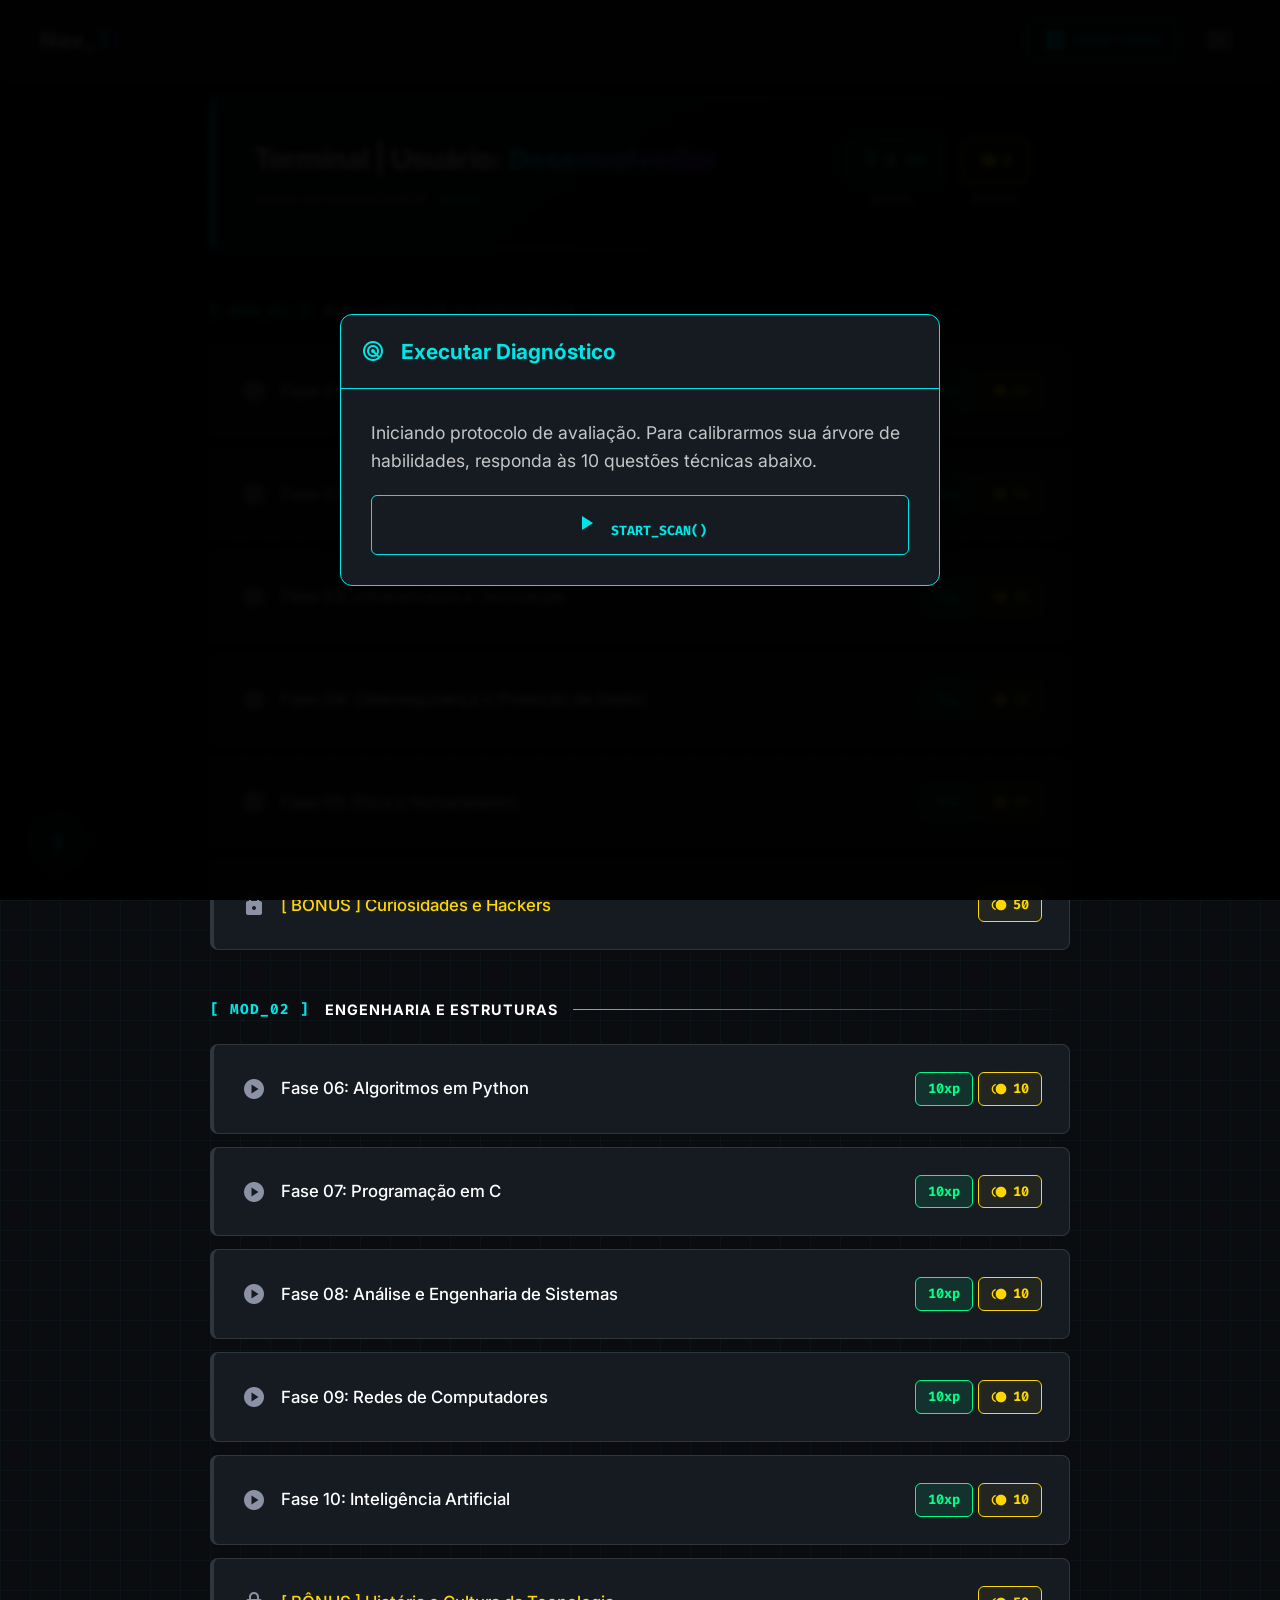
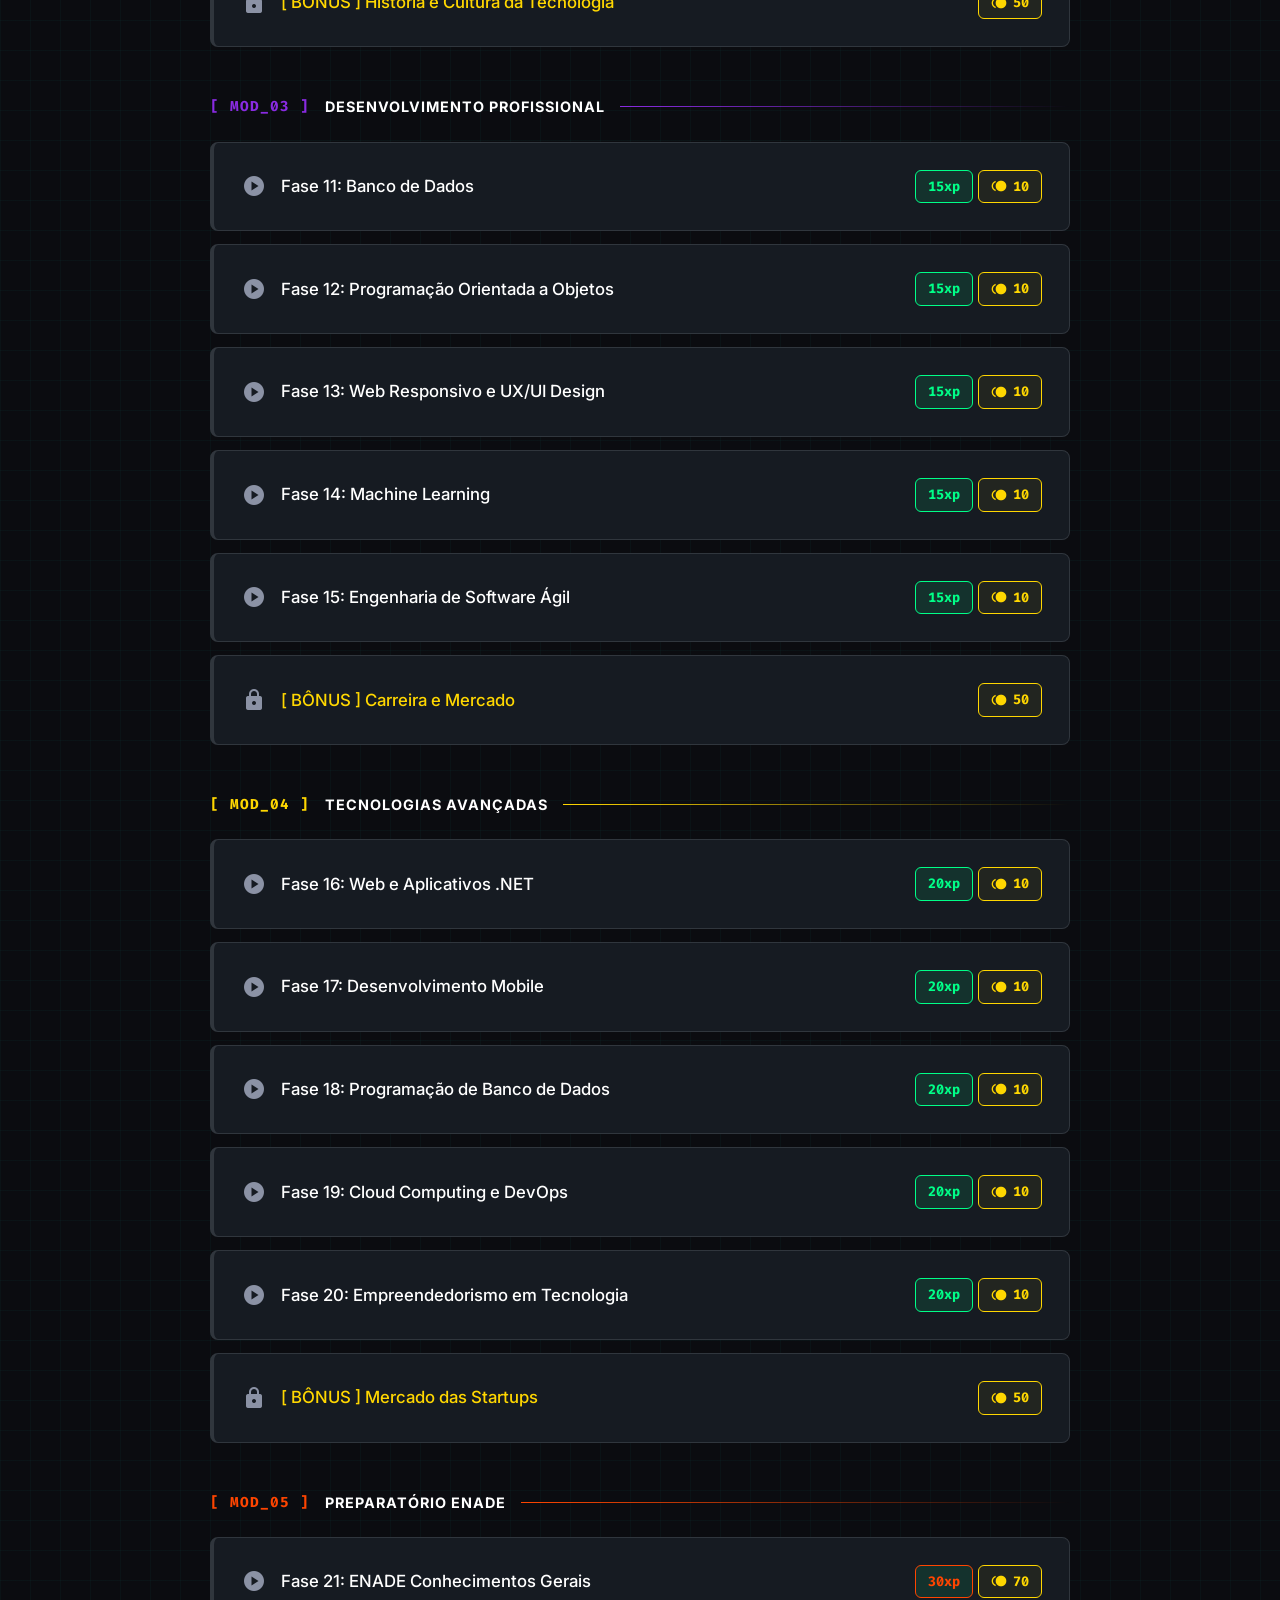
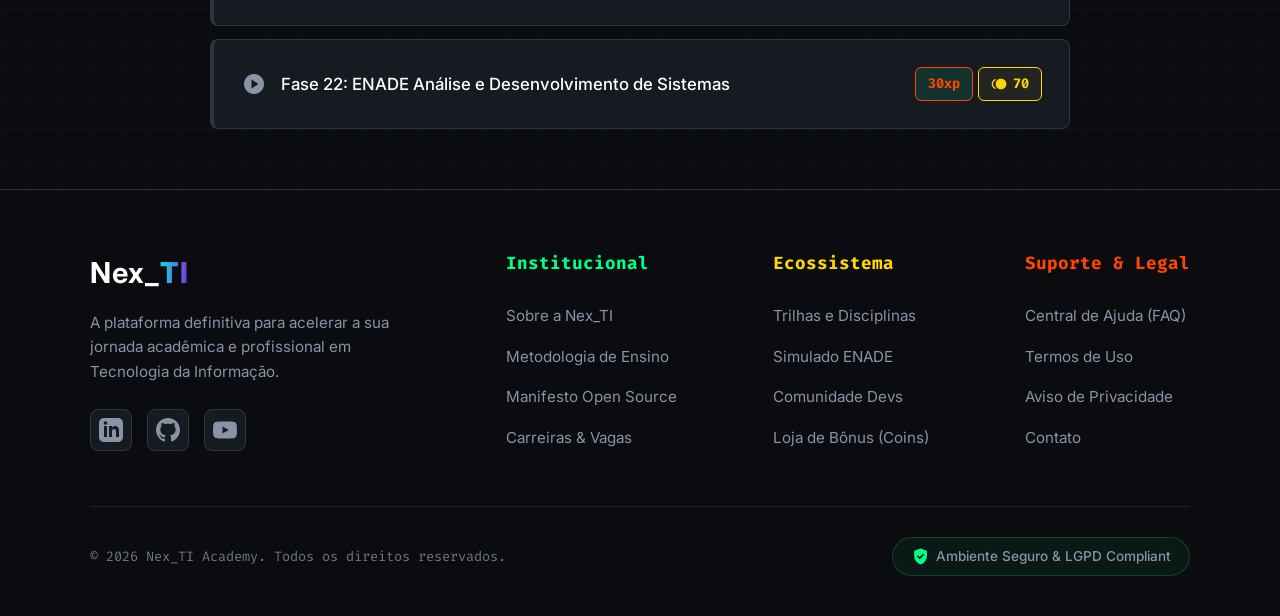
==== commit d33fd9b6: "ui(footer): alinhar cores dos titulos do rodape com a paleta do dashboard" ====
--- a/pages/dashboard/index.html
+++ b/pages/dashboard/index.html
@@ -280,32 +280,32 @@
             </div>
 
             <div class="footer-links">
-                <h3 class="footer-title tech-font">Institucional</h3>
+                <h3 class="footer-title tech-font" style="color: var(--alura-green);">Institucional</h3>
                 <ul>
-                    <li><a href="#" onclick="emDesenvolvimento(event)">Sobre a Nex_TI</a></li>
-                    <li><a href="#" onclick="emDesenvolvimento(event)">Metodologia de Ensino</a></li>
-                    <li><a href="#" onclick="emDesenvolvimento(event)">Manifesto Open Source</a></li>
-                    <li><a href="#" onclick="emDesenvolvimento(event)">Carreiras & Vagas</a></li>
+                    <li><a href="../sobre/index.html#sobre">Sobre a Nex_TI</a></li>
+                    <li><a href="../sobre/index.html#metodologia">Metodologia de Ensino</a></li>
+                    <li><a href="../sobre/index.html#opensource">Manifesto Open Source</a></li>
+                    <li><a href="../sobre/index.html#carreiras">Carreiras & Vagas</a></li>
                 </ul>
             </div>
 
             <div class="footer-links">
-                <h3 class="footer-title tech-font">Ecossistema</h3>
+                <h3 class="footer-title tech-font" style="color: #ffd700;">Ecossistema</h3>
                 <ul>
-                    <li><a href="#" onclick="emDesenvolvimento(event)">Trilhas e Disciplinas</a></li>
-                    <li><a href="#" onclick="emDesenvolvimento(event)">Simulado ENADE</a></li>
-                    <li><a href="#" onclick="emDesenvolvimento(event)">Comunidade Devs</a></li>
-                    <li><a href="#" onclick="emDesenvolvimento(event)">Loja de Bônus (Coins)</a></li>
+                    <li><a href="../sobre/index.html#trilhas">Trilhas e Disciplinas</a></li>
+                    <li><a href="../sobre/index.html#enade">Simulado ENADE</a></li>
+                    <li><a href="../sobre/index.html#comunidade">Comunidade Devs</a></li>
+                    <li><a href="../sobre/index.html#loja">Loja de Bônus (Coins)</a></li>
                 </ul>
             </div>
 
             <div class="footer-links">
-                <h3 class="footer-title tech-font">Suporte & Legal</h3>
+                <h3 class="footer-title tech-font" style="color: #ff4500;">Suporte & Legal</h3>
                 <ul>
-                    <li><a href="#" onclick="emDesenvolvimento(event)">Central de Ajuda (FAQ)</a></li>
-                    <li><a href="#" onclick="emDesenvolvimento(event)">Termos de Uso</a></li>
-                    <li><a href="#" onclick="emDesenvolvimento(event)">Aviso de Privacidade</a></li>
-                    <li><a href="#" onclick="emDesenvolvimento(event)">Contato</a></li>
+                    <li><a href="../sobre/index.html#faq">Central de Ajuda (FAQ)</a></li>
+                    <li><a href="../sobre/index.html#termos">Termos de Uso</a></li>
+                    <li><a href="../sobre/index.html#privacidade">Aviso de Privacidade</a></li>
+                    <li><a href="../sobre/index.html#contato">Contato</a></li>
                 </ul>
             </div>
         </div>
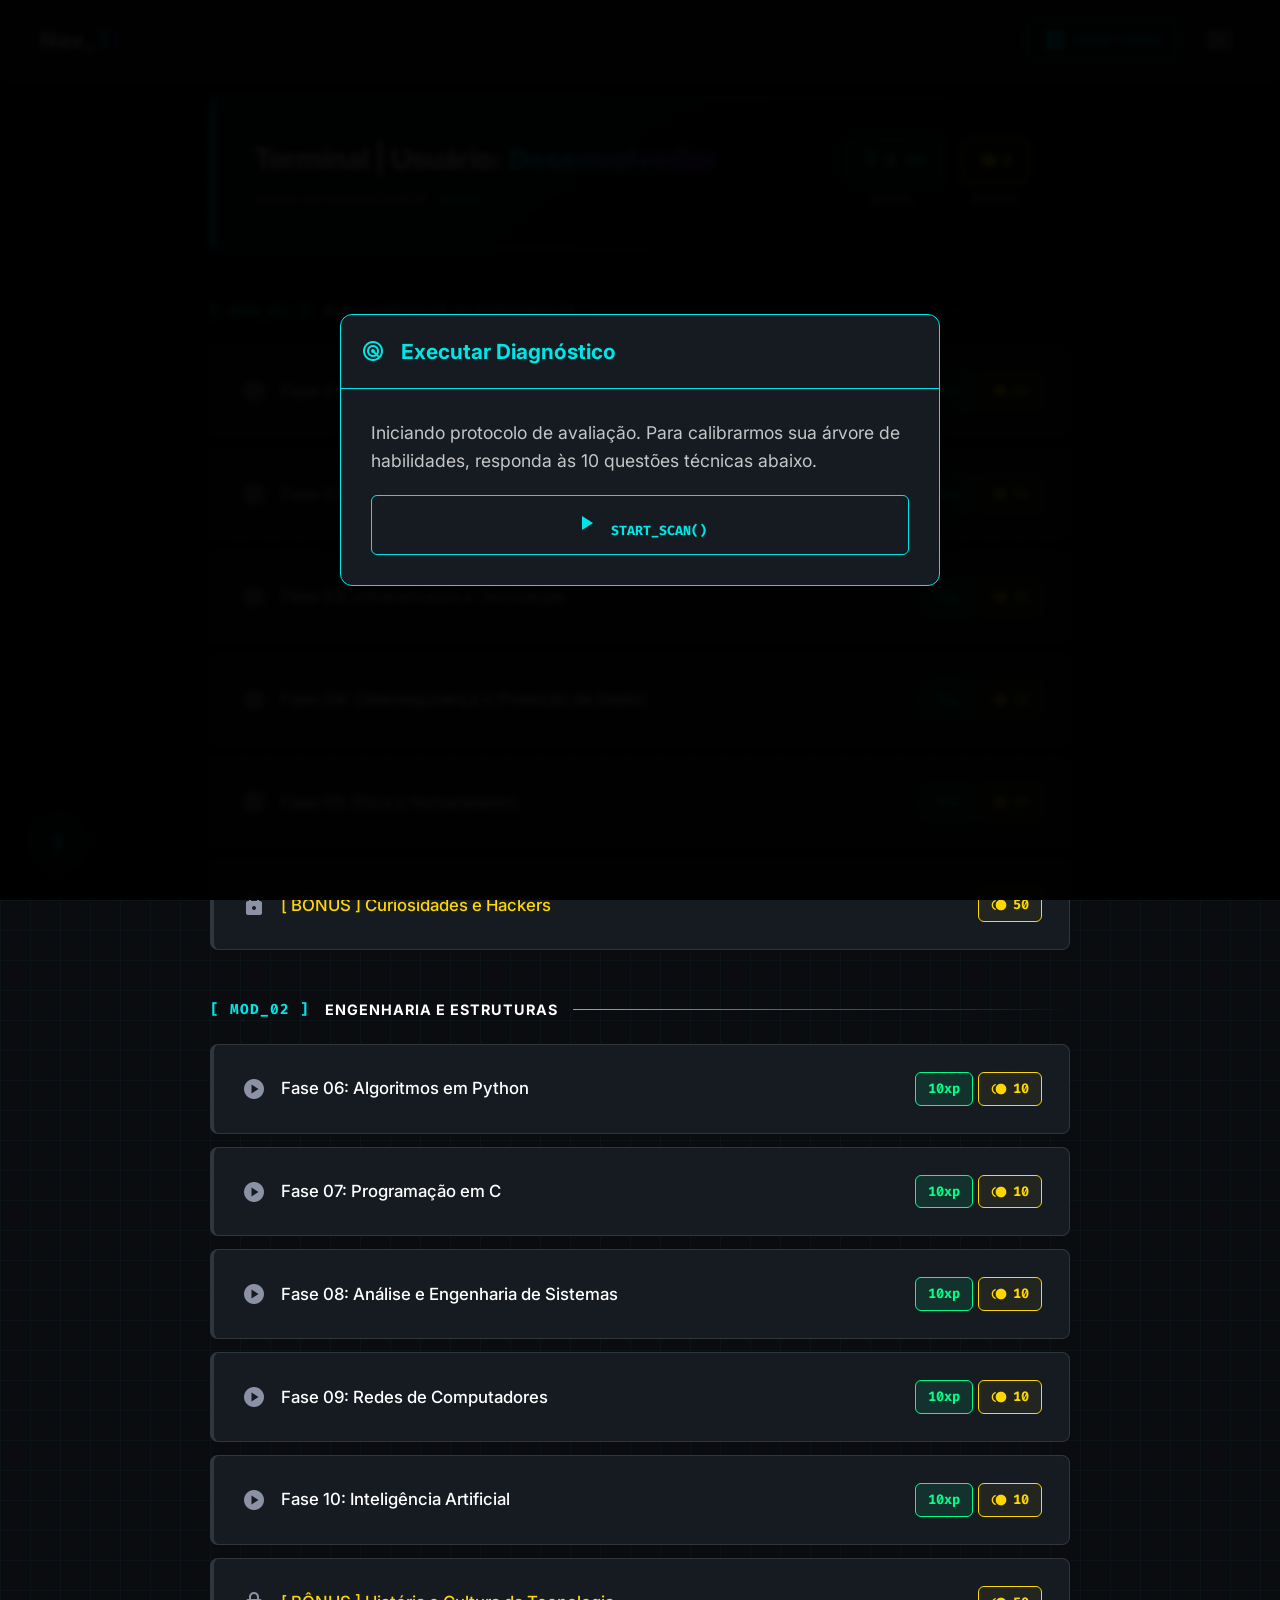
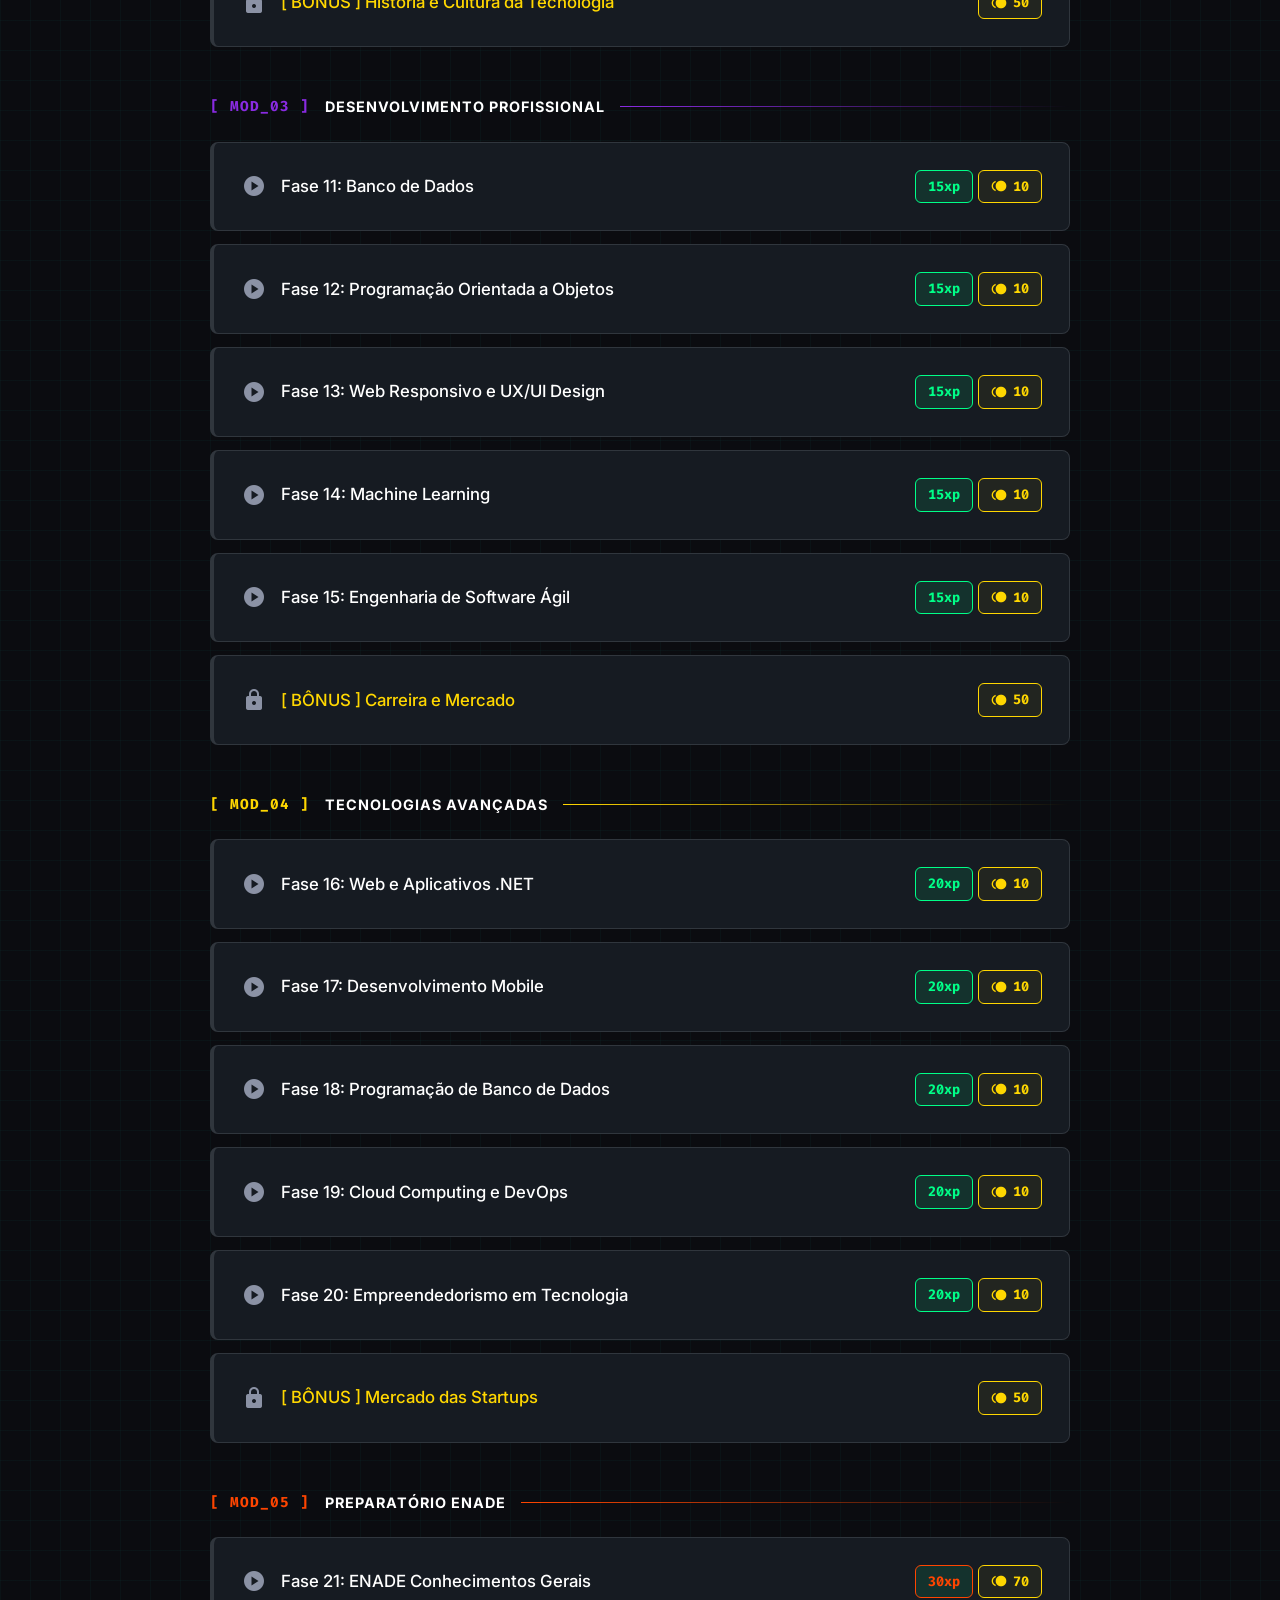
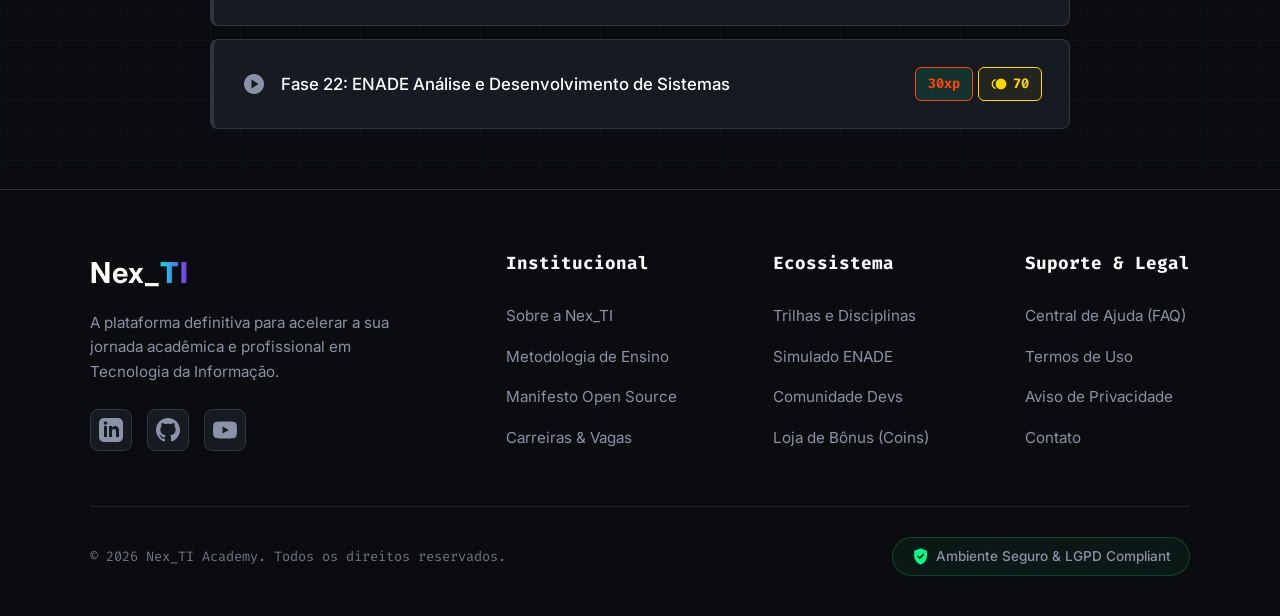
==== commit 9bb3163e: "ui: remover cores dos titulos e criar painel estilo dashboard para os links do rodape" ====
--- a/pages/dashboard/index.html
+++ b/pages/dashboard/index.html
@@ -280,7 +280,7 @@
             </div>
 
             <div class="footer-links">
-                <h3 class="footer-title tech-font" style="color: var(--alura-green);">Institucional</h3>
+                <h3 class="footer-title tech-font">Institucional</h3>
                 <ul>
                     <li><a href="../sobre/index.html#sobre">Sobre a Nex_TI</a></li>
                     <li><a href="../sobre/index.html#metodologia">Metodologia de Ensino</a></li>
@@ -290,7 +290,7 @@
             </div>
 
             <div class="footer-links">
-                <h3 class="footer-title tech-font" style="color: #ffd700;">Ecossistema</h3>
+                <h3 class="footer-title tech-font">Ecossistema</h3>
                 <ul>
                     <li><a href="../sobre/index.html#trilhas">Trilhas e Disciplinas</a></li>
                     <li><a href="../sobre/index.html#enade">Simulado ENADE</a></li>
@@ -300,7 +300,7 @@
             </div>
 
             <div class="footer-links">
-                <h3 class="footer-title tech-font" style="color: #ff4500;">Suporte & Legal</h3>
+                <h3 class="footer-title tech-font">Suporte & Legal</h3>
                 <ul>
                     <li><a href="../sobre/index.html#faq">Central de Ajuda (FAQ)</a></li>
                     <li><a href="../sobre/index.html#termos">Termos de Uso</a></li>
